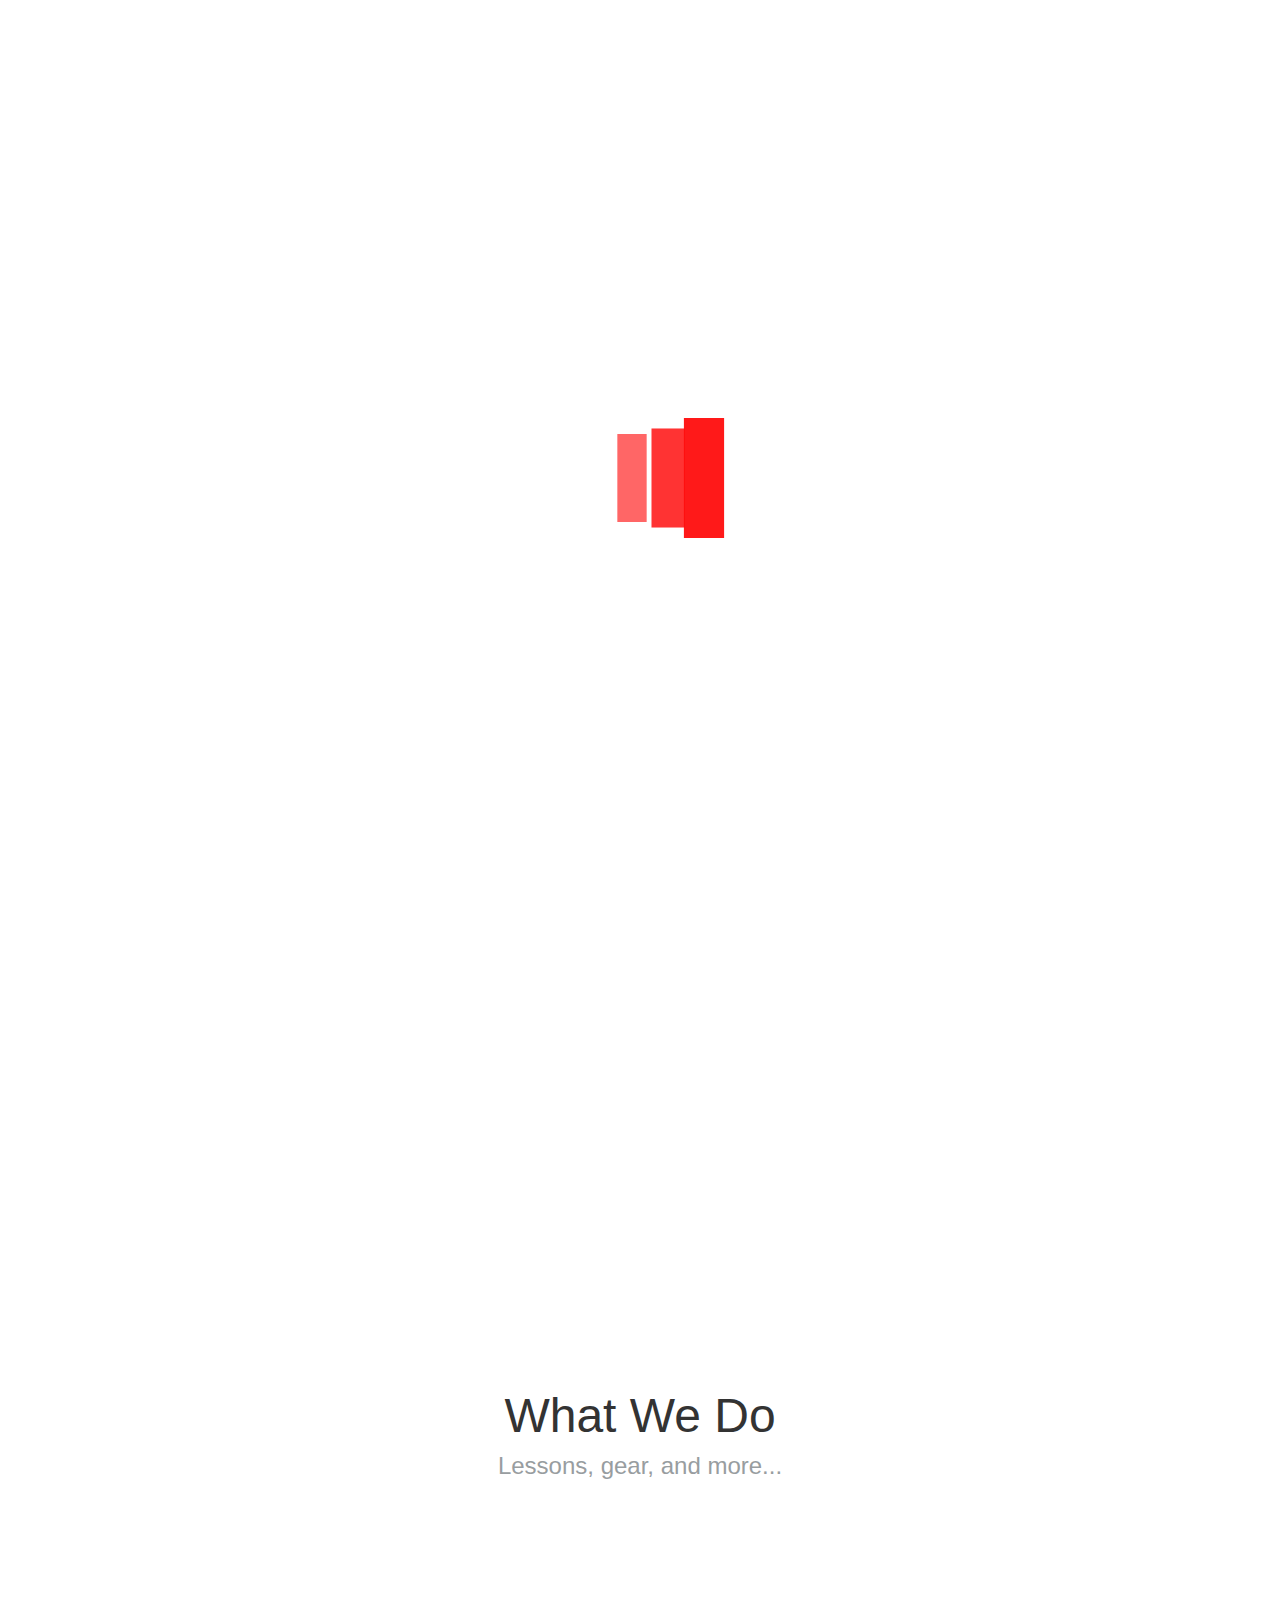
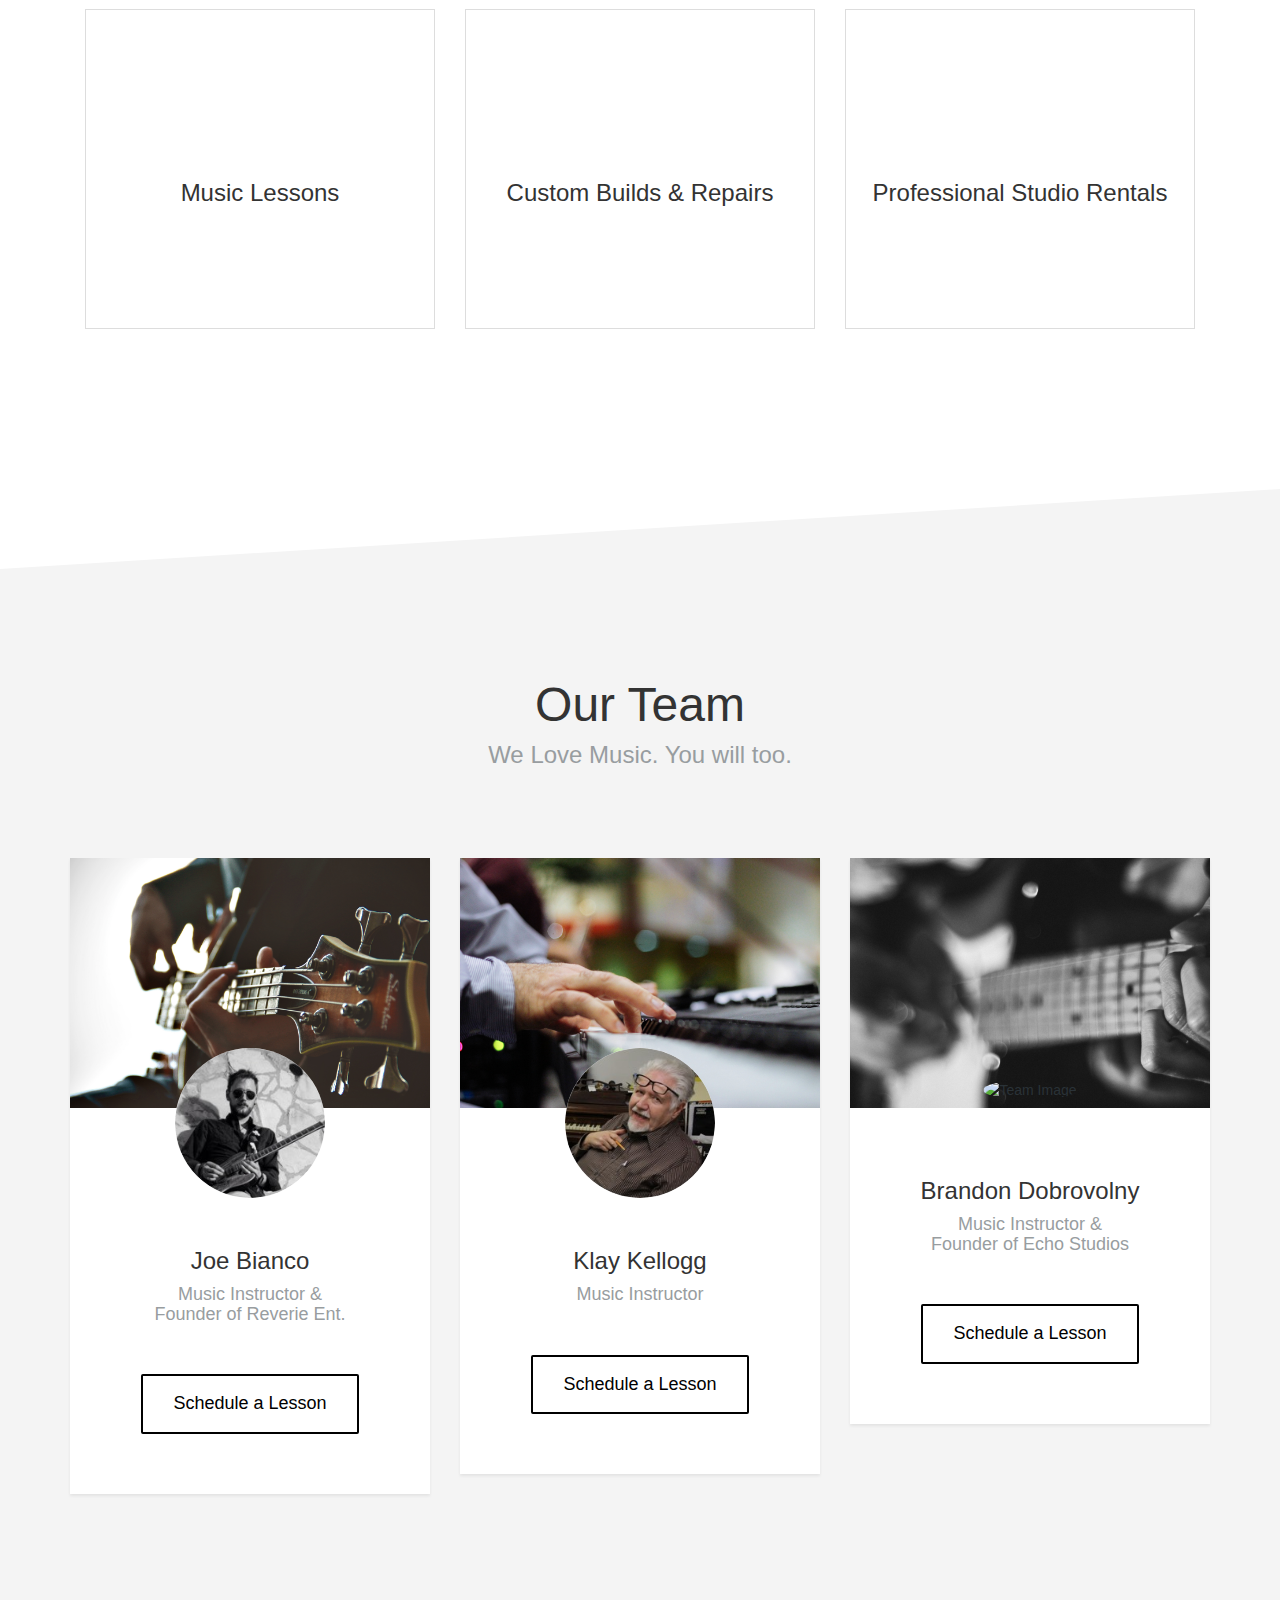
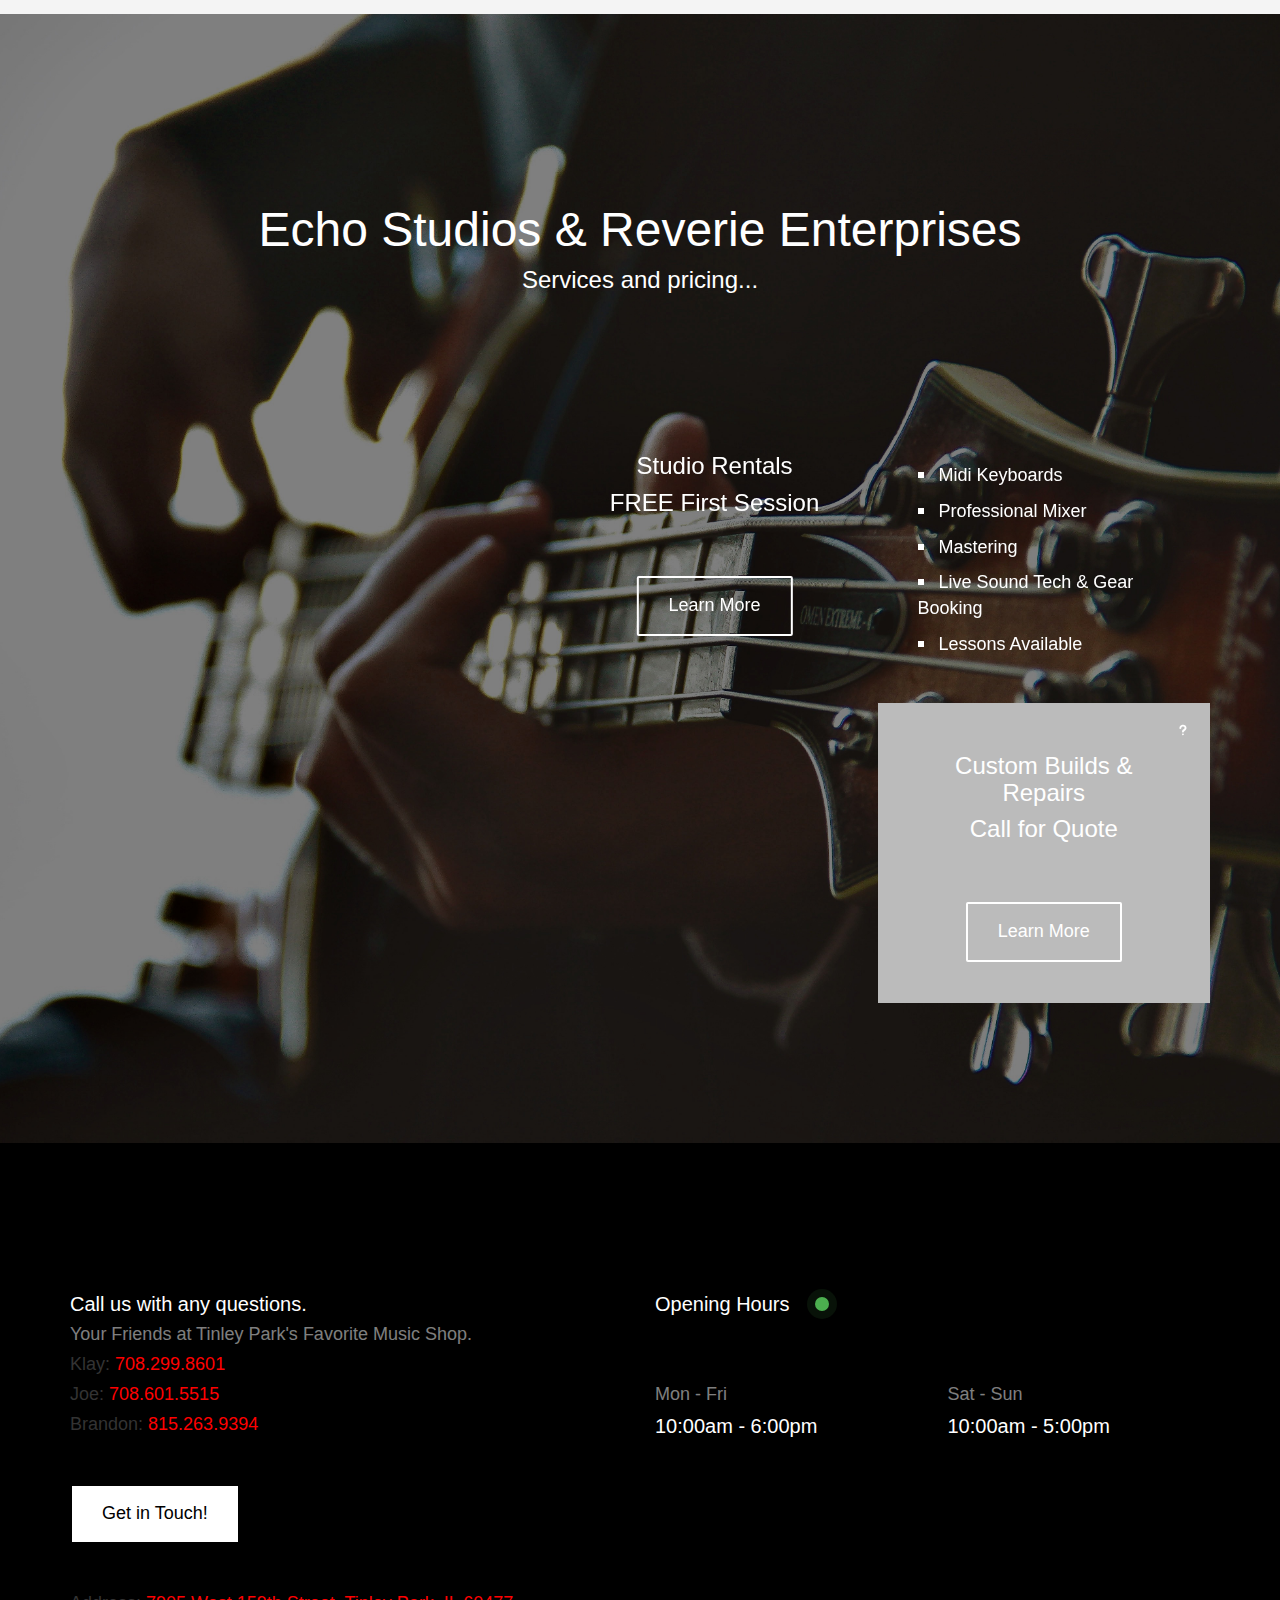
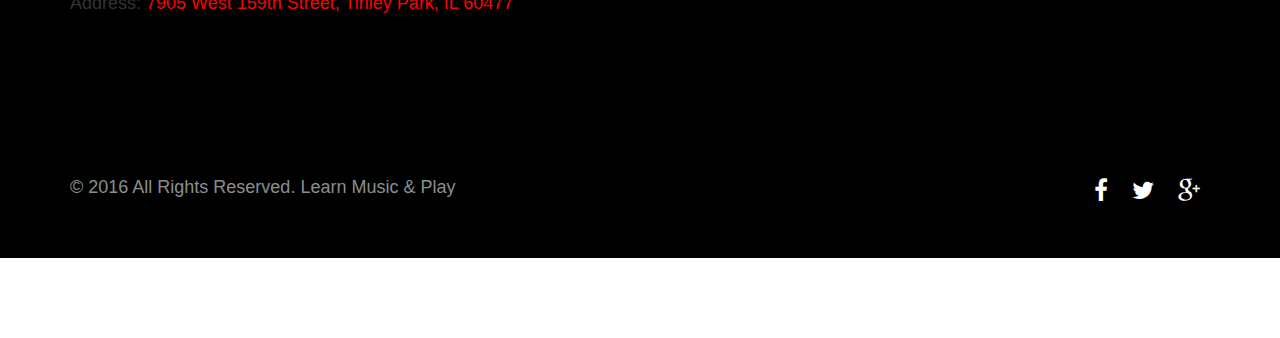
==== index.html @ 9d731e60 "website" ====
<!DOCTYPE html>
<html lang="en">

<head>
	<meta charset="UTF-8">
	<meta http-equiv="X-UA-Compatible" content="IE=edge">
	<meta name="viewport" content="width=device-width, initial-scale=1">
	<title>LEARN MUSIC &amp; PLAY</title>
	<meta name="description" content="Tinley Park's Favorite Music Shop, Learn Music and Play - Echo Studios - Reverie Enterprises" />
	<meta name="keywords" content="learn music and play, learn guitar, learn drums, learn to sing, music lessons, singing, music shop, guitar repair, instrument repair, guitar pedals, tinley park, orland park, reverie, echo" />
	<meta name="author" content="Adam Senese" />
	<!-- Favicons (created with http://realfavicongenerator.net/)-->
	<link rel="apple-touch-icon" sizes="57x57" href="img/favicons/apple-touch-icon-57x57.png">
	<link rel="apple-touch-icon" sizes="60x60" href="img/favicons/apple-touch-icon-60x60.png">
	<link rel="icon" type="image/png" href="img/favicons/favicon-32x32.png" sizes="32x32">
	<link rel="icon" type="image/png" href="img/favicons/favicon-16x16.png" sizes="16x16">
	<link rel="manifest" href="img/favicons/manifest.json">
	<link rel="shortcut icon" href="img/favicons/favicon.ico">
	<meta name="msapplication-TileColor" content="#00a8ff">
	<meta name="msapplication-config" content="img/favicons/browserconfig.xml">
	<meta name="theme-color" content="#ffffff">
	<!-- Normalize -->
	<link rel="stylesheet" type="text/css" href="css/normalize.css">
	<!-- Bootstrap -->
	<link rel="stylesheet" type="text/css" href="css/bootstrap.css">
	<!-- Owl -->
	<link rel="stylesheet" type="text/css" href="css/owl.css">
	<!-- Animate.css -->
	<link rel="stylesheet" type="text/css" href="css/animate.css">
	<!-- Font Awesome -->
	<link rel="stylesheet" type="text/css" href="fonts/font-awesome-4.1.0/css/font-awesome.min.css">
	<!-- Elegant Icons -->
	<link rel="stylesheet" type="text/css" href="fonts/eleganticons/et-icons.css">
	<!-- Main style -->
	<link rel="stylesheet" type="text/css" href="css/main.css">
</head>

<body>
	<div class="preloader">
		<img src="img/loader.svg" alt="Preloader image">
	</div>
	<nav class="navbar">
		<div class="container">
			<!-- Brand and toggle get grouped for better mobile display -->
			<div class="navbar-header">
				<button type="button" class="navbar-toggle collapsed" data-toggle="collapse" data-target="#bs-example-navbar-collapse-1">
					<span class="sr-only">Toggle navigation</span>
					<span class="icon-bar"></span>
					<span class="icon-bar"></span>
					<span class="icon-bar"></span>
				</button>
				<a class="navbar-brand" href="index.html"><img src="img/logo.svg" data-active-url="img/logo.svg" alt=""></a>
			</div>
			<!-- Collect the nav links, forms, and other content for toggling -->
			<div class="collapse navbar-collapse" id="bs-example-navbar-collapse-1">
				<ul class="nav navbar-nav navbar-right main-nav">
					<li><a href="reverie.html">Reverie Ent.</a></li>
					<li><a href="echo.html">Echo Studios</a></li>
					<li><a href="http://blog.learnmusicandplay.com" target="_blank">The Blog</a></li>
					<li><a href="#" target="_blank">Marketplace</a></li>
					<li><a href="mailto:learnmusicandplay@gmail.com" class="btn btn-blue" target="_blank">Contact &#220;s!</a></li>
				</ul>
			</div>
			<!-- /.navbar-collapse -->
		</div>
		<!-- /.container-fluid -->
	</nav>
	<header id="intro">
		<div class="container">
			<div class="table">
				<div class="header-text">
					<div class="row">
						<div class="col-md-12 text-center left-really">
							<h3 class="light white">Welcome to Tinley Park's Favorite Music Shop,</h3>
							<h1 class="white typed">Learn Music &amp; Play.</h1>
							<span class="typed-cursor">|</span>
						</div>
					</div>
				</div>
			</div>
		</div>
	</header>
	<section>
		<div class="cut cut-top"></div>
		<div class="container">
			<div class="row intro-tables">
				<div class="col-md-4">
					<div class="intro-table intro-table-first">
						<h5 class="white heading">Hours</h5>
						<div class="owl-carousel owl-schedule bottom">
							<div class="item">
								<div class="schedule-row row">
									<div class="col-xs-6">
										<h5 class="regular white">Monday - Friday</h5>
									</div>
									<div class="col-xs-6 text-right">
										<h5 class="white">8:30 - 10:00</h5>
									</div>
								</div>
								<div class="schedule-row row">
									<div class="col-xs-6">
										<h5 class="regular white">Saturday</h5>
									</div>
									<div class="col-xs-6 text-right">
										<h5 class="white">8:30 - 10:00</h5>
									</div>
								</div>
								<div class="schedule-row row">
									<div class="col-xs-6">
										<h5 class="regular white">Sunday</h5>
									</div>
									<div class="col-xs-6 text-right">
										<h5 class="white">8:30 - 10:00</h5>
									</div>
								</div>
							</div>
						</div>
					</div>
				</div>
				<div class="col-md-4">
					<div class="intro-table intro-table-hover">
						<h5 class="white heading hide-hover">Lessons &amp; Gift Certificates</h5>
						<div class="bottom">
							<h4 class="white heading small-heading no-margin regular">$20/30 mins.</h4>
							<h4 class="white heading small-pt">Sign up now!</h4>
							<a href="#" class="btn btn-white-fill expand">Learn More</a>
						</div>
					</div>
				</div>
				<div class="col-md-4">
					<div class="intro-table intro-table-third">
						<h5 class="white heading">Happy Musicians!</h5>
						<div class="owl-testimonials bottom">
							<div class="item">
								<h4 class="white heading content">Joe made practicing guitar fun!</h4>
								<h5 class="white heading light author">Eric S.</h5>
							</div>
							<div class="item">
								<h4 class="white heading content">Guitar looks better than new.</h4>
								<h5 class="white heading light author">Greg M.</h5>
							</div>
							<div class="item">
								<h4 class="white heading content">The perfect gift for my son.</h4>
								<h5 class="white heading light author">Christine A.</h5>
							</div>
						</div>
					</div>
				</div>
			</div>
		</div>
	</section>
	<section id="services" class="section section-padded">
		<div class="container">
			<div class="row text-center title">
				<h2>What We Do</h2>
				<h4 class="light muted">Lessons, gear, and more...</h4>
			</div>
			<div class="row services">
				<div class="col-md-4">
					<div class="service">
						<div class="icon-holder">
							<img src="img/icons/mix.svg" alt="" class="icon">
						</div>
						<h4 class="heading">Music Lessons</h4>
						<p class="description">Comfortable pace.<br>Flexible scheduling.<br>Experienced mentorship.</p>
					</div>
				</div>
				<div class="col-md-4">
					<div class="service">
						<div class="icon-holder">
							<img src="img/icons/wrench.svg" alt="" class="icon">
						</div>
						<h4 class="heading">Custom Builds &amp; Repairs</h4>
						<p class="description">Reverie Enterprises<br>"Don't Quit Your Daydream."</p>
					</div>
				</div>
				<div class="col-md-4">
					<div class="service">
						<div class="icon-holder">
							<img src="img/icons/treble.svg" alt="" class="icon">
						</div>
						<h4 class="heading">Professional Studio Rentals</h4>
						<p class="description">Echo Studios<br>"Hear Yourself."</p>
					</div>
				</div>
			</div>
		</div>
		<div class="cut cut-bottom"></div>
	</section>
	<section id="team" class="section gray-bg">
		<div class="container">
			<div class="row title text-center">
				<h2 class="margin-top">Our Team</h2>
				<h4 class="light muted">We Love Music. You will too.</h4>
			</div>
			<div class="row">
				<div class="col-md-4">
					<div class="team text-center">
						<div class="cover" style="background:url('img/team/a-gat2.jpeg'); background-size:cover;">
							<div class="overlay text-center">
								<h5 class="white">Lessons for guitar, mandolin, bass,<br>lap steel, and voice.<br>Also, I can teach you how to repair and build your own gear, from guitars to analog!</h5>
							</div>
						</div>
						<img src="img/team/joe.jpg" alt="Team Image" class="avatar">
						<div class="title">
							<h4>Joe Bianco</h4>
							<h5 class="muted regular">Music Instructor &amp;<br> Founder of Reverie Ent.</h5>
						</div>
						<button href="tel:17086015515" data-toggle="modal" data-target="#modal1" class="btn btn-blue-fill">Schedule a Lesson</button>
					</div>
				</div>
				<div class="col-md-4">
					<div class="team text-center">
						<div class="cover" style="background:url('img/team/a-piano.jpg'); background-size:cover;">
							<div class="overlay text-center">
								<h5 class="white">Lessons for piano, violin, viola,<br>saxophone, flute, oboe, trumpet,<br>french horn, cello, guitar, mandolin, ukelele, bass, and banjo.</h5>
							</div>
						</div>
						<img src="img/team/IMG_4436.jpg" alt="Team Image" class="avatar">
						<div class="title">
							<h4>Klay Kellogg</h4>
							<h5 class="muted regular">Music Instructor</h5>
						</div>
						<a href="tel:17082998601" data-toggle="modal" data-target="#modal1" class="btn btn-blue-fill ripple">Schedule a Lesson</a>
					</div>
				</div>
				<div class="col-md-4">
					<div class="team text-center">
						<div class="cover" style="background:url('img/team/a-gat.jpeg'); background-size:cover;">
							<div class="overlay text-center">
								<h5 class="white">Lessons for Ableton,<br>ProTools, and MaxMSP.<br>Give me a call and we can<br>master your first track!</h5>
							</div>
						</div>
						<img src="img/team/IMG_4360.JPG" alt="Team Image" class="avatar">
						<div class="title">
							<h4>Brandon Dobrovolny</h4>
							<h5 class="muted regular">Music Instructor &amp;<br> Founder of Echo Studios</h5>
						</div>
						<a href="tel:18152639394" data-toggle="modal" data-target="#modal1" class="btn btn-blue-fill ripple">Schedule a Lesson</a>
					</div>
				</div>
			</div>
		</div>
	</section>
	<section id="pricing" class="section">
		<div class="container">
			<div class="row title text-center">
				<h2 class="margin-top white">Echo Studios &amp; Reverie Enterprises</h2>
				<h4 class="light white">Services and pricing...</h4>
			</div>
			<div class="row no-margin">
				<div class="col-md-7 no-padding col-md-offset-5 pricings text-center">
					<div class="pricing">
						<div class="box-main active" data-img="img/a-gat2copy.jpg">
							<h4 class="white">Studio Rentals</h4>
							<h4 class="white regular light">FREE First Session</h4>
							<a href="echo.html" class="btn btn-white-fill">Learn More</a>
							<i class="info-icon icon_question"></i>
						</div>
						<div class="box-second active">
							<ul class="white-list text-left">
								<li>Midi Keyboards</li>
								<li>Professional Mixer</li>
								<li>Mastering</li>
								<li>Live Sound Tech &amp; Gear Booking</li>
								<li>Lessons Available</li>
							</ul>
						</div>
					</div>
					<div class="pricing">
						<div class="box-main" data-img="img/IMG_4588.JPG">
							<h4 class="white">Custom Builds &amp;<br>Repairs</h4>
							<h4 class="white regular light">Call for Quote</h4>
							<a href="reverie.html" class="btn btn-white-fill">Learn More</a>
							<i class="info-icon icon_question"></i>
						</div>
						<div class="box-second">
							<ul class="white-list text-left">
								<li>Restoration</li>
								<li>Tune Ups</li>
								<li>Custom Gear</li>
								<li>Private Lessons</li>
								<li>One of a Kind Pedals</li>
							</ul>
						</div>
					</div>
				</div>
			</div>
		</div>
	</section>
	<footer>
		<div class="container">
			<div class="row">
				<div class="col-sm-6 text-center-mobile">
					<h3 class="white">Call us with any questions.</h3>
					<h5 class="light regular light-white">Your Friends at Tinley Park's Favorite Music Shop.</h5>
					<h5>Klay: <a href="tel:17082998601" target="_blank">708.299.8601</a></h5>
					<h5>Joe: <a href="tel:17086015515" target="_blank">708.601.5515</a></h5>
					<h5>Brandon: <a href="tel:18152639394" target="_blank">815.263.9394</a></h5>
					<a href="mailto:learnmusicandplay@gmail.com" class="btn btn-blue ripple trial-button">Get in Touch!</a>
					<h5>Address: <a href="https://www.google.com/maps/place/7905+W+159th+St,+Tinley+Park,+IL+60477/@41.6018731,-87.8136893,17z/data=!3m1!4b1!4m2!3m1!1s0x880e3e4a3c8d1e2d:0x9a61275e898a65ba" target="_blank">7905 West 159th Street, Tinley Park, IL 60477</a></h5>
				</div>
				<div class="col-sm-6 text-center-mobile">
					<h3 class="white">Opening Hours <span class="open-blink"></span></h3>
					<div class="row opening-hours">
						<div class="col-sm-6 text-center-mobile">
							<h5 class="light-white light">Mon - Fri</h5>
							<h3 class="regular white">10:00am - 6:00pm</h3>
						</div>
						<div class="col-sm-6 text-center-mobile">
							<h5 class="light-white light">Sat - Sun</h5>
							<h3 class="regular white">10:00am - 5:00pm</h3>
						</div>
					</div>
				</div>
			</div>
			<div class="row bottom-footer text-center-mobile">
				<div class="col-sm-8">
					<p>&copy; 2016 All Rights Reserved. Learn Music &amp; Play</p> 
				</div>

						<div class="col-sm-4 text-right text-center-mobile">
					<ul class="social-footer">
						<li><a href="https://www.facebook.com/Learn-Music-Play-556176107863415"><i class="fa fa-facebook"></i></a></li>
						<li><a href="https://twitter.com/LearnMusicPlay"><i class="fa fa-twitter"></i></a></li>
						<li><a href="https://plus.google.com/114506028387675394070"><i class="fa fa-google-plus"></i></a></li>
					</ul>
				</div>
			</div>
		</div>

	</footer>
	<!-- Holder for mobile navigation -->
	<div class="mobile-nav">
		<ul>
		</ul>
		<a href="#" class="close-link"><i class="arrow_up"></i></a>
	</div>
	<!-- Scripts -->
	<script src="js/jquery-1.11.1.min.js"></script>
	<script src="js/owl.carousel.min.js"></script>
	<script src="js/bootstrap.min.js"></script>
	<script src="js/wow.min.js"></script>
	<script src="js/typewriter.js"></script>
	<script src="js/jquery.onepagenav.js"></script>
	<script src="js/main.js"></script>
</body>

</html>
---- fonts/eleganticons/et-icons.css ----
@font-face {
	font-family: 'ElegantIcons';
	src:url('ElegantIcons.eot');
	src:url('ElegantIcons.eot?#iefix') format('embedded-opentype'),
		url('ElegantIcons.woff') format('woff'),
		url('ElegantIcons.ttf') format('truetype'),
		url('ElegantIcons.svg#ElegantIcons') format('svg');
	font-weight: normal;
	font-style: normal;
}

/* Use the following CSS code if you want to use data attributes for inserting your icons */
[data-icon]:before {
	font-family: 'ElegantIcons';
	content: attr(data-icon);
	speak: none;
	font-weight: normal;
	font-variant: normal;
	text-transform: none;
	line-height: 1;
	-webkit-font-smoothing: antialiased;
	-moz-osx-font-smoothing: grayscale;
}

/* Use the following CSS code if you want to have a class per icon */
/*
Instead of a list of all class selectors,
you can use the generic selector below, but it's slower:
[class*="your-class-prefix"] {
*/
.arrow_up, .arrow_down, .arrow_left, .arrow_right, .arrow_left-up, .arrow_right-up, .arrow_right-down, .arrow_left-down, .arrow-up-down, .arrow_up-down_alt, .arrow_left-right_alt, .arrow_left-right, .arrow_expand_alt2, .arrow_expand_alt, .arrow_condense, .arrow_expand, .arrow_move, .arrow_carrot-up, .arrow_carrot-down, .arrow_carrot-left, .arrow_carrot-right, .arrow_carrot-2up, .arrow_carrot-2down, .arrow_carrot-2left, .arrow_carrot-2right, .arrow_carrot-up_alt2, .arrow_carrot-down_alt2, .arrow_carrot-left_alt2, .arrow_carrot-right_alt2, .arrow_carrot-2up_alt2, .arrow_carrot-2down_alt2, .arrow_carrot-2left_alt2, .arrow_carrot-2right_alt2, .arrow_triangle-up, .arrow_triangle-down, .arrow_triangle-left, .arrow_triangle-right, .arrow_triangle-up_alt2, .arrow_triangle-down_alt2, .arrow_triangle-left_alt2, .arrow_triangle-right_alt2, .arrow_back, .icon_minus-06, .icon_plus, .icon_close, .icon_check, .icon_minus_alt2, .icon_plus_alt2, .icon_close_alt2, .icon_check_alt2, .icon_zoom-out_alt, .icon_zoom-in_alt, .icon_search, .icon_box-empty, .icon_box-selected, .icon_minus-box, .icon_plus-box, .icon_box-checked, .icon_circle-empty, .icon_circle-slelected, .icon_stop_alt2, .icon_stop, .icon_pause_alt2, .icon_pause, .icon_menu, .icon_menu-square_alt2, .icon_menu-circle_alt2, .icon_ul, .icon_ol, .icon_adjust-horiz, .icon_adjust-vert, .icon_document_alt, .icon_documents_alt, .icon_pencil, .icon_pencil-edit_alt, .icon_pencil-edit, .icon_folder-alt, .icon_folder-open_alt, .icon_folder-add_alt, .icon_info_alt, .icon_error-oct_alt, .icon_error-circle_alt, .icon_error-triangle_alt, .icon_question_alt2, .icon_question, .icon_comment_alt, .icon_chat_alt, .icon_vol-mute_alt, .icon_volume-low_alt, .icon_volume-high_alt, .icon_quotations, .icon_quotations_alt2, .icon_clock_alt, .icon_lock_alt, .icon_lock-open_alt, .icon_key_alt, .icon_cloud_alt, .icon_cloud-upload_alt, .icon_cloud-download_alt, .icon_image, .icon_images, .icon_lightbulb_alt, .icon_gift_alt, .icon_house_alt, .icon_genius, .icon_mobile, .icon_tablet, .icon_laptop, .icon_desktop, .icon_camera_alt, .icon_mail_alt, .icon_cone_alt, .icon_ribbon_alt, .icon_bag_alt, .icon_creditcard, .icon_cart_alt, .icon_paperclip, .icon_tag_alt, .icon_tags_alt, .icon_trash_alt, .icon_cursor_alt, .icon_mic_alt, .icon_compass_alt, .icon_pin_alt, .icon_pushpin_alt, .icon_map_alt, .icon_drawer_alt, .icon_toolbox_alt, .icon_book_alt, .icon_calendar, .icon_film, .icon_table, .icon_contacts_alt, .icon_headphones, .icon_lifesaver, .icon_piechart, .icon_refresh, .icon_link_alt, .icon_link, .icon_loading, .icon_blocked, .icon_archive_alt, .icon_heart_alt, .icon_star_alt, .icon_star-half_alt, .icon_star, .icon_star-half, .icon_tools, .icon_tool, .icon_cog, .icon_cogs, .arrow_up_alt, .arrow_down_alt, .arrow_left_alt, .arrow_right_alt, .arrow_left-up_alt, .arrow_right-up_alt, .arrow_right-down_alt, .arrow_left-down_alt, .arrow_condense_alt, .arrow_expand_alt3, .arrow_carrot_up_alt, .arrow_carrot-down_alt, .arrow_carrot-left_alt, .arrow_carrot-right_alt, .arrow_carrot-2up_alt, .arrow_carrot-2dwnn_alt, .arrow_carrot-2left_alt, .arrow_carrot-2right_alt, .arrow_triangle-up_alt, .arrow_triangle-down_alt, .arrow_triangle-left_alt, .arrow_triangle-right_alt, .icon_minus_alt, .icon_plus_alt, .icon_close_alt, .icon_check_alt, .icon_zoom-out, .icon_zoom-in, .icon_stop_alt, .icon_menu-square_alt, .icon_menu-circle_alt, .icon_document, .icon_documents, .icon_pencil_alt, .icon_folder, .icon_folder-open, .icon_folder-add, .icon_folder_upload, .icon_folder_download, .icon_info, .icon_error-circle, .icon_error-oct, .icon_error-triangle, .icon_question_alt, .icon_comment, .icon_chat, .icon_vol-mute, .icon_volume-low, .icon_volume-high, .icon_quotations_alt, .icon_clock, .icon_lock, .icon_lock-open, .icon_key, .icon_cloud, .icon_cloud-upload, .icon_cloud-download, .icon_lightbulb, .icon_gift, .icon_house, .icon_camera, .icon_mail, .icon_cone, .icon_ribbon, .icon_bag, .icon_cart, .icon_tag, .icon_tags, .icon_trash, .icon_cursor, .icon_mic, .icon_compass, .icon_pin, .icon_pushpin, .icon_map, .icon_drawer, .icon_toolbox, .icon_book, .icon_contacts, .icon_archive, .icon_heart, .icon_profile, .icon_group, .icon_grid-2x2, .icon_grid-3x3, .icon_music, .icon_pause_alt, .icon_phone, .icon_upload, .icon_download, .social_facebook, .social_twitter, .social_pinterest, .social_googleplus, .social_tumblr, .social_tumbleupon, .social_wordpress, .social_instagram, .social_dribbble, .social_vimeo, .social_linkedin, .social_rss, .social_deviantart, .social_share, .social_myspace, .social_skype, .social_youtube, .social_picassa, .social_googledrive, .social_flickr, .social_blogger, .social_spotify, .social_delicious, .social_facebook_circle, .social_twitter_circle, .social_pinterest_circle, .social_googleplus_circle, .social_tumblr_circle, .social_stumbleupon_circle, .social_wordpress_circle, .social_instagram_circle, .social_dribbble_circle, .social_vimeo_circle, .social_linkedin_circle, .social_rss_circle, .social_deviantart_circle, .social_share_circle, .social_myspace_circle, .social_skype_circle, .social_youtube_circle, .social_picassa_circle, .social_googledrive_alt2, .social_flickr_circle, .social_blogger_circle, .social_spotify_circle, .social_delicious_circle, .social_facebook_square, .social_twitter_square, .social_pinterest_square, .social_googleplus_square, .social_tumblr_square, .social_stumbleupon_square, .social_wordpress_square, .social_instagram_square, .social_dribbble_square, .social_vimeo_square, .social_linkedin_square, .social_rss_square, .social_deviantart_square, .social_share_square, .social_myspace_square, .social_skype_square, .social_youtube_square, .social_picassa_square, .social_googledrive_square, .social_flickr_square, .social_blogger_square, .social_spotify_square, .social_delicious_square, .icon_printer, .icon_calulator, .icon_building, .icon_floppy, .icon_drive, .icon_search-2, .icon_id, .icon_id-2, .icon_puzzle, .icon_like, .icon_dislike, .icon_mug, .icon_currency, .icon_wallet, .icon_pens, .icon_easel, .icon_flowchart, .icon_datareport, .icon_briefcase, .icon_shield, .icon_percent, .icon_globe, .icon_globe-2, .icon_target, .icon_hourglass, .icon_balance, .icon_rook, .icon_printer-alt, .icon_calculator_alt, .icon_building_alt, .icon_floppy_alt, .icon_drive_alt, .icon_search_alt, .icon_id_alt, .icon_id-2_alt, .icon_puzzle_alt, .icon_like_alt, .icon_dislike_alt, .icon_mug_alt, .icon_currency_alt, .icon_wallet_alt, .icon_pens_alt, .icon_easel_alt, .icon_flowchart_alt, .icon_datareport_alt, .icon_briefcase_alt, .icon_shield_alt, .icon_percent_alt, .icon_globe_alt, .icon_clipboard {
	font-family: 'ElegantIcons';
	speak: none;
	font-style: normal;
	font-weight: normal;
	font-variant: normal;
	text-transform: none;
	line-height: 1;
	-webkit-font-smoothing: antialiased;
}
.arrow_up:before {
	content: "\21";
}
.arrow_down:before {
	content: "\22";
}
.arrow_left:before {
	content: "\23";
}
.arrow_right:before {
	content: "\24";
}
.arrow_left-up:before {
	content: "\25";
}
.arrow_right-up:before {
	content: "\26";
}
.arrow_right-down:before {
	content: "\27";
}
.arrow_left-down:before {
	content: "\28";
}
.arrow-up-down:before {
	content: "\29";
}
.arrow_up-down_alt:before {
	content: "\2a";
}
.arrow_left-right_alt:before {
	content: "\2b";
}
.arrow_left-right:before {
	content: "\2c";
}
.arrow_expand_alt2:before {
	content: "\2d";
}
.arrow_expand_alt:before {
	content: "\2e";
}
.arrow_condense:before {
	content: "\2f";
}
.arrow_expand:before {
	content: "\30";
}
.arrow_move:before {
	content: "\31";
}
.arrow_carrot-up:before {
	content: "\32";
}
.arrow_carrot-down:before {
	content: "\33";
}
.arrow_carrot-left:before {
	content: "\34";
}
.arrow_carrot-right:before {
	content: "\35";
}
.arrow_carrot-2up:before {
	content: "\36";
}
.arrow_carrot-2down:before {
	content: "\37";
}
.arrow_carrot-2left:before {
	content: "\38";
}
.arrow_carrot-2right:before {
	content: "\39";
}
.arrow_carrot-up_alt2:before {
	content: "\3a";
}
.arrow_carrot-down_alt2:before {
	content: "\3b";
}
.arrow_carrot-left_alt2:before {
	content: "\3c";
}
.arrow_carrot-right_alt2:before {
	content: "\3d";
}
.arrow_carrot-2up_alt2:before {
	content: "\3e";
}
.arrow_carrot-2down_alt2:before {
	content: "\3f";
}
.arrow_carrot-2left_alt2:before {
	content: "\40";
}
.arrow_carrot-2right_alt2:before {
	content: "\41";
}
.arrow_triangle-up:before {
	content: "\42";
}
.arrow_triangle-down:before {
	content: "\43";
}
.arrow_triangle-left:before {
	content: "\44";
}
.arrow_triangle-right:before {
	content: "\45";
}
.arrow_triangle-up_alt2:before {
	content: "\46";
}
.arrow_triangle-down_alt2:before {
	content: "\47";
}
.arrow_triangle-left_alt2:before {
	content: "\48";
}
.arrow_triangle-right_alt2:before {
	content: "\49";
}
.arrow_back:before {
	content: "\4a";
}
.icon_minus-06:before {
	content: "\4b";
}
.icon_plus:before {
	content: "\4c";
}
.icon_close:before {
	content: "\4d";
}
.icon_check:before {
	content: "\4e";
}
.icon_minus_alt2:before {
	content: "\4f";
}
.icon_plus_alt2:before {
	content: "\50";
}
.icon_close_alt2:before {
	content: "\51";
}
.icon_check_alt2:before {
	content: "\52";
}
.icon_zoom-out_alt:before {
	content: "\53";
}
.icon_zoom-in_alt:before {
	content: "\54";
}
.icon_search:before {
	content: "\55";
}
.icon_box-empty:before {
	content: "\56";
}
.icon_box-selected:before {
	content: "\57";
}
.icon_minus-box:before {
	content: "\58";
}
.icon_plus-box:before {
	content: "\59";
}
.icon_box-checked:before {
	content: "\5a";
}
.icon_circle-empty:before {
	content: "\5b";
}
.icon_circle-slelected:before {
	content: "\5c";
}
.icon_stop_alt2:before {
	content: "\5d";
}
.icon_stop:before {
	content: "\5e";
}
.icon_pause_alt2:before {
	content: "\5f";
}
.icon_pause:before {
	content: "\60";
}
.icon_menu:before {
	content: "\61";
}
.icon_menu-square_alt2:before {
	content: "\62";
}
.icon_menu-circle_alt2:before {
	content: "\63";
}
.icon_ul:before {
	content: "\64";
}
.icon_ol:before {
	content: "\65";
}
.icon_adjust-horiz:before {
	content: "\66";
}
.icon_adjust-vert:before {
	content: "\67";
}
.icon_document_alt:before {
	content: "\68";
}
.icon_documents_alt:before {
	content: "\69";
}
.icon_pencil:before {
	content: "\6a";
}
.icon_pencil-edit_alt:before {
	content: "\6b";
}
.icon_pencil-edit:before {
	content: "\6c";
}
.icon_folder-alt:before {
	content: "\6d";
}
.icon_folder-open_alt:before {
	content: "\6e";
}
.icon_folder-add_alt:before {
	content: "\6f";
}
.icon_info_alt:before {
	content: "\70";
}
.icon_error-oct_alt:before {
	content: "\71";
}
.icon_error-circle_alt:before {
	content: "\72";
}
.icon_error-triangle_alt:before {
	content: "\73";
}
.icon_question_alt2:before {
	content: "\74";
}
.icon_question:before {
	content: "\75";
}
.icon_comment_alt:before {
	content: "\76";
}
.icon_chat_alt:before {
	content: "\77";
}
.icon_vol-mute_alt:before {
	content: "\78";
}
.icon_volume-low_alt:before {
	content: "\79";
}
.icon_volume-high_alt:before {
	content: "\7a";
}
.icon_quotations:before {
	content: "\7b";
}
.icon_quotations_alt2:before {
	content: "\7c";
}
.icon_clock_alt:before {
	content: "\7d";
}
.icon_lock_alt:before {
	content: "\7e";
}
.icon_lock-open_alt:before {
	content: "\e000";
}
.icon_key_alt:before {
	content: "\e001";
}
.icon_cloud_alt:before {
	content: "\e002";
}
.icon_cloud-upload_alt:before {
	content: "\e003";
}
.icon_cloud-download_alt:before {
	content: "\e004";
}
.icon_image:before {
	content: "\e005";
}
.icon_images:before {
	content: "\e006";
}
.icon_lightbulb_alt:before {
	content: "\e007";
}
.icon_gift_alt:before {
	content: "\e008";
}
.icon_house_alt:before {
	content: "\e009";
}
.icon_genius:before {
	content: "\e00a";
}
.icon_mobile:before {
	content: "\e00b";
}
.icon_tablet:before {
	content: "\e00c";
}
.icon_laptop:before {
	content: "\e00d";
}
.icon_desktop:before {
	content: "\e00e";
}
.icon_camera_alt:before {
	content: "\e00f";
}
.icon_mail_alt:before {
	content: "\e010";
}
.icon_cone_alt:before {
	content: "\e011";
}
.icon_ribbon_alt:before {
	content: "\e012";
}
.icon_bag_alt:before {
	content: "\e013";
}
.icon_creditcard:before {
	content: "\e014";
}
.icon_cart_alt:before {
	content: "\e015";
}
.icon_paperclip:before {
	content: "\e016";
}
.icon_tag_alt:before {
	content: "\e017";
}
.icon_tags_alt:before {
	content: "\e018";
}
.icon_trash_alt:before {
	content: "\e019";
}
.icon_cursor_alt:before {
	content: "\e01a";
}
.icon_mic_alt:before {
	content: "\e01b";
}
.icon_compass_alt:before {
	content: "\e01c";
}
.icon_pin_alt:before {
	content: "\e01d";
}
.icon_pushpin_alt:before {
	content: "\e01e";
}
.icon_map_alt:before {
	content: "\e01f";
}
.icon_drawer_alt:before {
	content: "\e020";
}
.icon_toolbox_alt:before {
	content: "\e021";
}
.icon_book_alt:before {
	content: "\e022";
}
.icon_calendar:before {
	content: "\e023";
}
.icon_film:before {
	content: "\e024";
}
.icon_table:before {
	content: "\e025";
}
.icon_contacts_alt:before {
	content: "\e026";
}
.icon_headphones:before {
	content: "\e027";
}
.icon_lifesaver:before {
	content: "\e028";
}
.icon_piechart:before {
	content: "\e029";
}
.icon_refresh:before {
	content: "\e02a";
}
.icon_link_alt:before {
	content: "\e02b";
}
.icon_link:before {
	content: "\e02c";
}
.icon_loading:before {
	content: "\e02d";
}
.icon_blocked:before {
	content: "\e02e";
}
.icon_archive_alt:before {
	content: "\e02f";
}
.icon_heart_alt:before {
	content: "\e030";
}
.icon_star_alt:before {
	content: "\e031";
}
.icon_star-half_alt:before {
	content: "\e032";
}
.icon_star:before {
	content: "\e033";
}
.icon_star-half:before {
	content: "\e034";
}
.icon_tools:before {
	content: "\e035";
}
.icon_tool:before {
	content: "\e036";
}
.icon_cog:before {
	content: "\e037";
}
.icon_cogs:before {
	content: "\e038";
}
.arrow_up_alt:before {
	content: "\e039";
}
.arrow_down_alt:before {
	content: "\e03a";
}
.arrow_left_alt:before {
	content: "\e03b";
}
.arrow_right_alt:before {
	content: "\e03c";
}
.arrow_left-up_alt:before {
	content: "\e03d";
}
.arrow_right-up_alt:before {
	content: "\e03e";
}
.arrow_right-down_alt:before {
	content: "\e03f";
}
.arrow_left-down_alt:before {
	content: "\e040";
}
.arrow_condense_alt:before {
	content: "\e041";
}
.arrow_expand_alt3:before {
	content: "\e042";
}
.arrow_carrot_up_alt:before {
	content: "\e043";
}
.arrow_carrot-down_alt:before {
	content: "\e044";
}
.arrow_carrot-left_alt:before {
	content: "\e045";
}
.arrow_carrot-right_alt:before {
	content: "\e046";
}
.arrow_carrot-2up_alt:before {
	content: "\e047";
}
.arrow_carrot-2dwnn_alt:before {
	content: "\e048";
}
.arrow_carrot-2left_alt:before {
	content: "\e049";
}
.arrow_carrot-2right_alt:before {
	content: "\e04a";
}
.arrow_triangle-up_alt:before {
	content: "\e04b";
}
.arrow_triangle-down_alt:before {
	content: "\e04c";
}
.arrow_triangle-left_alt:before {
	content: "\e04d";
}
.arrow_triangle-right_alt:before {
	content: "\e04e";
}
.icon_minus_alt:before {
	content: "\e04f";
}
.icon_plus_alt:before {
	content: "\e050";
}
.icon_close_alt:before {
	content: "\e051";
}
.icon_check_alt:before {
	content: "\e052";
}
.icon_zoom-out:before {
	content: "\e053";
}
.icon_zoom-in:before {
	content: "\e054";
}
.icon_stop_alt:before {
	content: "\e055";
}
.icon_menu-square_alt:before {
	content: "\e056";
}
.icon_menu-circle_alt:before {
	content: "\e057";
}
.icon_document:before {
	content: "\e058";
}
.icon_documents:before {
	content: "\e059";
}
.icon_pencil_alt:before {
	content: "\e05a";
}
.icon_folder:before {
	content: "\e05b";
}
.icon_folder-open:before {
	content: "\e05c";
}
.icon_folder-add:before {
	content: "\e05d";
}
.icon_folder_upload:before {
	content: "\e05e";
}
.icon_folder_download:before {
	content: "\e05f";
}
.icon_info:before {
	content: "\e060";
}
.icon_error-circle:before {
	content: "\e061";
}
.icon_error-oct:before {
	content: "\e062";
}
.icon_error-triangle:before {
	content: "\e063";
}
.icon_question_alt:before {
	content: "\e064";
}
.icon_comment:before {
	content: "\e065";
}
.icon_chat:before {
	content: "\e066";
}
.icon_vol-mute:before {
	content: "\e067";
}
.icon_volume-low:before {
	content: "\e068";
}
.icon_volume-high:before {
	content: "\e069";
}
.icon_quotations_alt:before {
	content: "\e06a";
}
.icon_clock:before {
	content: "\e06b";
}
.icon_lock:before {
	content: "\e06c";
}
.icon_lock-open:before {
	content: "\e06d";
}
.icon_key:before {
	content: "\e06e";
}
.icon_cloud:before {
	content: "\e06f";
}
.icon_cloud-upload:before {
	content: "\e070";
}
.icon_cloud-download:before {
	content: "\e071";
}
.icon_lightbulb:before {
	content: "\e072";
}
.icon_gift:before {
	content: "\e073";
}
.icon_house:before {
	content: "\e074";
}
.icon_camera:before {
	content: "\e075";
}
.icon_mail:before {
	content: "\e076";
}
.icon_cone:before {
	content: "\e077";
}
.icon_ribbon:before {
	content: "\e078";
}
.icon_bag:before {
	content: "\e079";
}
.icon_cart:before {
	content: "\e07a";
}
.icon_tag:before {
	content: "\e07b";
}
.icon_tags:before {
	content: "\e07c";
}
.icon_trash:before {
	content: "\e07d";
}
.icon_cursor:before {
	content: "\e07e";
}
.icon_mic:before {
	content: "\e07f";
}
.icon_compass:before {
	content: "\e080";
}
.icon_pin:before {
	content: "\e081";
}
.icon_pushpin:before {
	content: "\e082";
}
.icon_map:before {
	content: "\e083";
}
.icon_drawer:before {
	content: "\e084";
}
.icon_toolbox:before {
	content: "\e085";
}
.icon_book:before {
	content: "\e086";
}
.icon_contacts:before {
	content: "\e087";
}
.icon_archive:before {
	content: "\e088";
}
.icon_heart:before {
	content: "\e089";
}
.icon_profile:before {
	content: "\e08a";
}
.icon_group:before {
	content: "\e08b";
}
.icon_grid-2x2:before {
	content: "\e08c";
}
.icon_grid-3x3:before {
	content: "\e08d";
}
.icon_music:before {
	content: "\e08e";
}
.icon_pause_alt:before {
	content: "\e08f";
}
.icon_phone:before {
	content: "\e090";
}
.icon_upload:before {
	content: "\e091";
}
.icon_download:before {
	content: "\e092";
}
.social_facebook:before {
	content: "\e093";
}
.social_twitter:before {
	content: "\e094";
}
.social_pinterest:before {
	content: "\e095";
}
.social_googleplus:before {
	content: "\e096";
}
.social_tumblr:before {
	content: "\e097";
}
.social_tumbleupon:before {
	content: "\e098";
}
.social_wordpress:before {
	content: "\e099";
}
.social_instagram:before {
	content: "\e09a";
}
.social_dribbble:before {
	content: "\e09b";
}
.social_vimeo:before {
	content: "\e09c";
}
.social_linkedin:before {
	content: "\e09d";
}
.social_rss:before {
	content: "\e09e";
}
.social_deviantart:before {
	content: "\e09f";
}
.social_share:before {
	content: "\e0a0";
}
.social_myspace:before {
	content: "\e0a1";
}
.social_skype:before {
	content: "\e0a2";
}
.social_youtube:before {
	content: "\e0a3";
}
.social_picassa:before {
	content: "\e0a4";
}
.social_googledrive:before {
	content: "\e0a5";
}
.social_flickr:before {
	content: "\e0a6";
}
.social_blogger:before {
	content: "\e0a7";
}
.social_spotify:before {
	content: "\e0a8";
}
.social_delicious:before {
	content: "\e0a9";
}
.social_facebook_circle:before {
	content: "\e0aa";
}
.social_twitter_circle:before {
	content: "\e0ab";
}
.social_pinterest_circle:before {
	content: "\e0ac";
}
.social_googleplus_circle:before {
	content: "\e0ad";
}
.social_tumblr_circle:before {
	content: "\e0ae";
}
.social_stumbleupon_circle:before {
	content: "\e0af";
}
.social_wordpress_circle:before {
	content: "\e0b0";
}
.social_instagram_circle:before {
	content: "\e0b1";
}
.social_dribbble_circle:before {
	content: "\e0b2";
}
.social_vimeo_circle:before {
	content: "\e0b3";
}
.social_linkedin_circle:before {
	content: "\e0b4";
}
.social_rss_circle:before {
	content: "\e0b5";
}
.social_deviantart_circle:before {
	content: "\e0b6";
}
.social_share_circle:before {
	content: "\e0b7";
}
.social_myspace_circle:before {
	content: "\e0b8";
}
.social_skype_circle:before {
	content: "\e0b9";
}
.social_youtube_circle:before {
	content: "\e0ba";
}
.social_picassa_circle:before {
	content: "\e0bb";
}
.social_googledrive_alt2:before {
	content: "\e0bc";
}
.social_flickr_circle:before {
	content: "\e0bd";
}
.social_blogger_circle:before {
	content: "\e0be";
}
.social_spotify_circle:before {
	content: "\e0bf";
}
.social_delicious_circle:before {
	content: "\e0c0";
}
.social_facebook_square:before {
	content: "\e0c1";
}
.social_twitter_square:before {
	content: "\e0c2";
}
.social_pinterest_square:before {
	content: "\e0c3";
}
.social_googleplus_square:before {
	content: "\e0c4";
}
.social_tumblr_square:before {
	content: "\e0c5";
}
.social_stumbleupon_square:before {
	content: "\e0c6";
}
.social_wordpress_square:before {
	content: "\e0c7";
}
.social_instagram_square:before {
	content: "\e0c8";
}
.social_dribbble_square:before {
	content: "\e0c9";
}
.social_vimeo_square:before {
	content: "\e0ca";
}
.social_linkedin_square:before {
	content: "\e0cb";
}
.social_rss_square:before {
	content: "\e0cc";
}
.social_deviantart_square:before {
	content: "\e0cd";
}
.social_share_square:before {
	content: "\e0ce";
}
.social_myspace_square:before {
	content: "\e0cf";
}
.social_skype_square:before {
	content: "\e0d0";
}
.social_youtube_square:before {
	content: "\e0d1";
}
.social_picassa_square:before {
	content: "\e0d2";
}
.social_googledrive_square:before {
	content: "\e0d3";
}
.social_flickr_square:before {
	content: "\e0d4";
}
.social_blogger_square:before {
	content: "\e0d5";
}
.social_spotify_square:before {
	content: "\e0d6";
}
.social_delicious_square:before {
	content: "\e0d7";
}
.icon_printer:before {
	content: "\e103";
}
.icon_calulator:before {
	content: "\e0ee";
}
.icon_building:before {
	content: "\e0ef";
}
.icon_floppy:before {
	content: "\e0e8";
}
.icon_drive:before {
	content: "\e0ea";
}
.icon_search-2:before {
	content: "\e101";
}
.icon_id:before {
	content: "\e107";
}
.icon_id-2:before {
	content: "\e108";
}
.icon_puzzle:before {
	content: "\e102";
}
.icon_like:before {
	content: "\e106";
}
.icon_dislike:before {
	content: "\e0eb";
}
.icon_mug:before {
	content: "\e105";
}
.icon_currency:before {
	content: "\e0ed";
}
.icon_wallet:before {
	content: "\e100";
}
.icon_pens:before {
	content: "\e104";
}
.icon_easel:before {
	content: "\e0e9";
}
.icon_flowchart:before {
	content: "\e109";
}
.icon_datareport:before {
	content: "\e0ec";
}
.icon_briefcase:before {
	content: "\e0fe";
}
.icon_shield:before {
	content: "\e0f6";
}
.icon_percent:before {
	content: "\e0fb";
}
.icon_globe:before {
	content: "\e0e2";
}
.icon_globe-2:before {
	content: "\e0e3";
}
.icon_target:before {
	content: "\e0f5";
}
.icon_hourglass:before {
	content: "\e0e1";
}
.icon_balance:before {
	content: "\e0ff";
}
.icon_rook:before {
	content: "\e0f8";
}
.icon_printer-alt:before {
	content: "\e0fa";
}
.icon_calculator_alt:before {
	content: "\e0e7";
}
.icon_building_alt:before {
	content: "\e0fd";
}
.icon_floppy_alt:before {
	content: "\e0e4";
}
.icon_drive_alt:before {
	content: "\e0e5";
}
.icon_search_alt:before {
	content: "\e0f7";
}
.icon_id_alt:before {
	content: "\e0e0";
}
.icon_id-2_alt:before {
	content: "\e0fc";
}
.icon_puzzle_alt:before {
	content: "\e0f9";
}
.icon_like_alt:before {
	content: "\e0dd";
}
.icon_dislike_alt:before {
	content: "\e0f1";
}
.icon_mug_alt:before {
	content: "\e0dc";
}
.icon_currency_alt:before {
	content: "\e0f3";
}
.icon_wallet_alt:before {
	content: "\e0d8";
}
.icon_pens_alt:before {
	content: "\e0db";
}
.icon_easel_alt:before {
	content: "\e0f0";
}
.icon_flowchart_alt:before {
	content: "\e0df";
}
.icon_datareport_alt:before {
	content: "\e0f2";
}
.icon_briefcase_alt:before {
	content: "\e0f4";
}
.icon_shield_alt:before {
	content: "\e0d9";
}
.icon_percent_alt:before {
	content: "\e0da";
}
.icon_globe_alt:before {
	content: "\e0de";
}
.icon_clipboard:before {
	content: "\e0e6";
}


	.glyph {
		float: left;
		text-align: center;
		padding: .75em;
		margin: .4em 1.5em .75em 0;
		width: 6em;
text-shadow: none;
	}
        .glyph_big {
        font-size: 128px;
        color: #59c5dc;
        float: left;
        margin-right: 20px;
        }

        .glyph div { padding-bottom: 10px;}

	.glyph input {
		font-family: consolas, monospace;
		font-size: 12px;
		width: 100%;
		text-align: center;
		border: 0;
		box-shadow: 0 0 0 1px #ccc;
		padding: .2em;
                -moz-border-radius: 5px;
                -webkit-border-radius: 5px;
	}
	.centered {
		margin-left: auto;
		margin-right: auto;
	}
	.glyph .fs1 {
		font-size: 2em;
	}
---- css/main.css ----
@import url(http://fonts.googleapis.com/css?family=Roboto:300,400,500,700);
body {
	font-family: 'Helvetica Neue', 'Segoe UI', Helvetica, Arial, sans-serif;
	font-size: 14px;
	overflow-x: hidden;
	color: #2a3237;
	-webkit-font-smoothing: antialiased;
	-moz-osx-font-smoothing: grayscale;
}

.left-really {
	text-align: left !important;
}

li a:hover {
 color: #ff0000;

}
.parallax {
	position: absolute;
	overflow: hidden;
	width: 100%;
	-webkit-transform: translateZ(0);
	-ms-transform: translateZ(0);
	transform: translateZ(0);
}

.parallax img {
	width: 100%;
	height: 100%;
}
/* Preloader */

.preloader {
	position: fixed;
	z-index: 9999;
	width: 100%;
	height: 100%;
	background-color: white;
}

.preloader img {
	position: absolute;
	top: calc(50% - 32px);
	left: calc(50% - 32px);
}

.preloader div {
	display: none;
	/* Preload the Second Pricing Image */
	background: url(../img/a-gat2copy.jpg) no-repeat 9999px 9999px;
	background-position: 9999px 9999px;
}

/* Typography */

p {
	font-size: 18px;
	line-height: 1.5;
	color: #8a8e91;
}

h1,
h2,
h3,
h4,
h5,
h6 {
	font-family: 'Helvetica Neue', 'Segoe UI', Helvetica, Arial, sans-serif;
	position: relative;
	margin: 10px 0;
}

h1 {
	font-size: 60px;
}

h2 {
	font-size: 48px;
}

h3 {
	font-size: 20px;
}

h4 {
	font-size: 24px;
}

h5 {
	font-size: 18px;
}

h6 {
	font-size: 16px;
}

ul.white-list {
	padding: 0;
	list-style-type: none;
}

ul.white-list li {
	font-size: 18px;
	margin: 10px 0;
	color: #fff;
}

ul.white-list li:before {
	content: ' ';
	position: relative;
	top: -3px;
	display: inline-block;
	width: 6px;
	height: 6px;
	margin-right: 15px;
	background: white;
}

header {
	position: relative;
	width: 100%;
	color: white;
	background: rgba(28, 36, 65, 0.93);
	background: url('../img/header.jpg');
	background-size: cover;
}

header .table {
	display: table;
	height: 100%;
}

header .container {
	height: 100%;
}

header .header-text {
	display: table-cell;
	text-align: center;
	vertical-align: middle;
	color: white;
}

header .typed {
	display: inline-block;
	margin: 0;
}

header .typed-cursor {
	font-size: 60px;
	display: inline-block;
	margin: 0 10px;
	color: #ff0000;
	-webkit-animation-name: flash;
	animation-name: flash;
	-webkit-animation-duration: 1s;
	animation-duration: 1s;
	-webkit-animation-iteration-count: infinite;
	animation-iteration-count: infinite;
}

a {
	text-decoration: none;
	color: #ff0000;
	-webkit-transition: all 0.3s ease;
	transition: all 0.3s ease;
}
/* Navigation Bar ( Navbar ) */

nav.navbar {
	position: absolute;
	z-index: 9500;
	width: 100%;
	width: 100vw;
	-webkit-transition: all 0.3s ease;
	transition: all 0.3s ease;
}

nav.navbar .navbar-nav li.active a:not(.btn) {
	color: #ff0000 !important;
}

nav.navbar-fixed-top {
	z-index: 9499;
	top: 0;
	padding: 25px 0;
	opacity: 0;
	background: white;
	box-shadow: 0px 4px 3px rgba(0, 0, 0, 0.05);
}

nav.navbar-fixed-top .navbar-nav > li > a:not(.btn) {
	color: #bbb;
}

.icon-bar {
	background: #bbb;
}
/* Buttons */

.btn {
	font-size: 18px;
	display: inline-block;
	padding: 15px 30px;
	color: white;
	border: 2px solid transparent;
	border-radius: 2px;
	background: transparent;
	-webkit-transition: all 0.3s ease;
	transition: all 0.3s ease;
}

.btn:hover,
.btn:focus {
	color: white;
}

.btn.btn-blue {
	background: #fff;
	border: 2px solid #000;
	color: #000;
}

.btn.btn-blue:hover {
	background: #ff0000;
	color:#fff;
	border: 2px solid #ff0000;
}

.btn.btn-blue-fill {
	color: #000;
	border-color: #000;
	background: transparent;
}

.btn.btn-blue-fill:hover {
	color: white;
	background: #000;
}

.btn.btn-white-fill {
	color: #fff;
	border-color: #fff;
	background: transparent;
}

.btn.btn-white-fill:hover {
	color: #000;
	background: #fff;
}

.btn.btn-gray-fill {
	color: #fff;
	border-color: #fff;
	background: transparent;
}

.btn.btn-gray-fill:hover {
	border-color: #000;
	background: #000;
}

/* Blink Cursor */

.blink {
	position: relative;
	top: 4px;
	display: inline-block;
	width: 4px;
	height: 50px;
	height: 5vh;
	margin: 0 10px;
}

.navbar {
	top: 50px;
}

.container {
	position: relative;
	z-index: 1;
}
/* Sections */
section {
	position: relative;
}

.section {
	padding: 40px 0;
	background: #fff;
}

.section-padded {
	padding: 140px 0 40px;
}

.cut-top {
	content: ' ';
	position: absolute;
	z-index: 1;
	top: -80px;
	left: 0;
	width: 0;
	height: 0;
	border-top: 80px solid transparent;
	border-right: 30px solid white;
}

.cut-bottom {
	content: ' ';
	position: absolute;
	z-index: 1;
	bottom: -80px;
	left: 0;
	width: 0;
	height: 0;
	border-bottom: 80px solid transparent;
	border-left: 30px solid white;
}

.intro-tables {
	top: -130px;
	position: relative;
}

.intro-table {
	-webkit-background-size: cover;
	background-size: cover;
	background-repeat: repeat;
	background-position: 0% 0%;
}

.intro-table-first {
	background-image: url('../img/a-gat2copy.jpg');
}

.intro-table-hover {
	-webkit-transition: background-image 0.3s ease, background-position 0.3s;
	transition: background-image 0.3s ease, background-position 0.3s;
	background-image: url('../img/a-pianocopy.jpg');
}

.intro-table-hover h4 {
	-webkit-transform: translateY(170px);
	transform: translateY(170px);
	-webkit-transition: -webkit-transform 0.3s;
	transition: transform 0.3s;
}

.intro-table-hover:hover {
	background-image: url('../img/a-pianocopy.jpg');
	background-position: 50% 50%;
}

.intro-table-third {
	background-image: url('../img/a-gatcopy.jpg');
}

.intro-table-hover .expand {
	margin: 30px;
	margin-top: 120px;
	opacity: 0;
	-webkit-transition: -webkit-transform 0.3s, opacity 0.3s;
	transition: transform 0.3s ease, opacity 0.3s;
	-webkit-transform: scale(0.6);
	-ms-transform: scale(0.6);
	transform: scale(0.6);
}

.intro-table-hover:hover h4 {
	-webkit-transform: translateY(0);
	transform: translateY(0);
}

.intro-table-hover:hover .expand {
	opacity: 1;
	-webkit-transform: scale(1);
	-ms-transform: scale(1);
	transform: scale(1);
}

.intro-table-hover .hide-hover {
	-webkit-transition: opacity 0.3s ease;
	transition: opacity 0.3s ease;
}

.intro-table-hover:hover .hide-hover {
	opacity: 0;
}

.intro-tables .intro-table {
	position: relative;
	width: 100%;
	height: 300px;
	margin: 20px 0;
}

.intro-tables .intro-table .heading {
	margin: 0;
	padding: 30px;
}

.intro-tables .intro-table .small-heading {
	margin: 0;
	padding: 0 30px;
}

.intro-tables .intro-table .bottom {
	position: absolute;
	bottom: 0;
}

.intro-tables .intro-table .owl-schedule .schedule-row {
	padding: 10px 30px;
	color: white;
	transition: all 0.3s ease;
}

.owl-schedule .schedule-row:not(:last-child) {
	border-bottom: 1px solid rgba(255, 255, 255, 0.4);
}

.owl-testimonials .author {
	margin-top: 50px;
}

.ripple-effect {
	position: absolute;
	width: 50px;
	height: 50px;
	border-radius: 50%;
	background: white;
	-webkit-animation: ripple-animation 2s;
	animation: ripple-animation 2s;
}

@-webkit-keyframes ripple-animation {
	from {
		opacity: 0.2;
		-webkit-transform: scale(1);
		transform: scale(1);
	}
	to {
		opacity: 0;
		-webkit-transform: scale(100);
		transform: scale(100);
	}
}

@keyframes ripple-animation {
	from {
		opacity: 0.2;
		-webkit-transform: scale(1);
		transform: scale(1);
	}
	to {
		opacity: 0;
		-webkit-transform: scale(100);
		transform: scale(100);
	}
}

.services {
	margin: 40px 0;
}

.service {
	width: 100%;
	height: 320px;
	margin: 80px 0;
	text-align: center;
	border: 1px solid #ddd;
	-webkit-transition: all 0.3s ease;
	transition: all 0.3s ease;
}

.service .icon-holder {
	position: relative;
	top: 100px;
	display: inline-block;
	margin-bottom: 40px;
	padding: 10px;
	background: white;
	-webkit-transition: all 0.3s ease;
	transition: all 0.3s ease;
}

.service .heading {
	position: relative;
	top: 80px;
	-webkit-transition: all 600ms cubic-bezier(0.68, -0.55, 0.265, 1.55);
	transition: all 600ms cubic-bezier(0.68, -0.55, 0.265, 1.55);
}

.service .icon-holder > img.icon {
	width: 40px;
}

.service:hover {
	border-color: #ff0000;
}

.service:hover .icon-holder {
	top: -30px;
}

.service:hover .heading {
	top: -30px;
}

.service .description {
	width: 80%;
	margin: 0 auto;
	opacity: 0;
	-webkit-transition: all 600ms cubic-bezier(0.68, -0.55, 0.265, 1.55);
	transition: all 600ms cubic-bezier(0.68, -0.55, 0.265, 1.55);
	-webkit-transform: scale(0);
	-ms-transform: scale(0);
	transform: scale(0);
}

.service:hover .description {
	opacity: 1;
	-webkit-transform: scale(1);
	-ms-transform: scale(1);
	transform: scale(1);
}

.team {
	margin: 80px 0;
	padding-bottom: 60px;
	background: white;
	box-shadow: 0 2px 3px rgba(0, 0, 0, 0.07);
}

.team .cover .overlay {
	height: 250px;
	padding-top: 60px;
	opacity: 0;
	background: rgba(255, 0, 0, 0.8);;
	-webkit-transition: opacity 0.45s ease;
	transition: opacity 0.45s ease;
}

.team:hover .cover .overlay {
	opacity: 1;
}

.team .avatar {
	width: 150px;
	position: relative;
	z-index: 2;
	margin-top: -60px;
	border-radius: 50%;
}

.team .title {
	margin: 50px 0;
}
/* Pricing */

#pricing {
	background: #000 url('../img/a-gat2copy.jpg') no-repeat center center;
	-webkit-background-size: cover;
	background-size: cover;
	-webkit-transition: background-image 0.6s linear 0.3s;
	transition: background-image 0.6s linear 0.3s;
}

.owl-pricing img {
	width: 100%;
}

.owl-pricing,
.pricings {
	margin-top: 100px;
	margin-bottom: 100px;
}

.pricing {
	position: relative;
	width: 100%;
}

.pricings .pricing .box-main,
.pricings .pricing .box-second {
	position: relative;
	left: 25%;
	display: inline-block;
	width: 50%;
	height: 300px;
	padding: 50px 40px;
	background: #bbb;
	-webkit-transition: -webkit-transform 0.3s, background-image 0.3s, opacity 0.3s;
	transition: transform 0.3s, background-image 0.3s, opacity 0.3s;
	-webkit-backface-visibility: hidden;
	backface-visibility: hidden;
}

.pricings .pricing .box-main {
	z-index: 10;
	padding-top: 40px;
}

.pricings .pricing .box-main:not(.active) {
	cursor: pointer;
}

.pricings .pricing .box-main .info-icon {
	font-size: 14px;
	position: absolute;
	top: 20px;
	right: 20px;
	pointer-events: none;
	opacity: 0;
	color: #fff;
	-webkit-transition: opacity 0.3s;
	transition: opacity 0.3s;
}

.pricings .pricing .box-main:not(.active) .info-icon {
	opacity: 1;
	-webkit-transition-delay: 0.2s;
	transition-delay: 0.2s;
}

.pricings .pricing .box-main:not(.active):hover {
	background: #afafaf;
}

.pricings .pricing .box-main.active {
	background: transparent;
	-webkit-transform: translateX(-99%);
	-ms-transform: translateX(-99%);
	transform: translateX(-99%);
}

.pricings .pricing .box-second {
	position: absolute;
	top: 0;
	right: 0% !important;
	left: auto;
	opacity: 0;
	background: #afafaf;
}

.pricings .pricing .box-second.active {
	opacity: 1;
	background: transparent;
}

.pricings .pricing.active .box-main,
.pricings .pricing .box-second {
	background: #000;
}

.pricings .pricing .box-main a.btn {
	margin-top: 50px;
}

.owl-twitter i.icon {
	font-size: 36px;
	margin-bottom: 60px;
	color: white;
}
/* Footer */

footer {
	padding: 140px 0 40px;
	background-color: #000;
	-webkit-background-size: cover;
	background-size: cover;
}

footer .trial-button {
	overflow: hidden !important;
	margin: 40px 0;
}

footer .open-blink {
	content: ' ';
	position: relative;
	display: inline-block;
	width: 14px;
	height: 14px;
	margin: 0 20px;
	border-radius: 50%;
	background-color: #4caf50;
	-webkit-animation-name: flash;
	animation-name: flash;
	-webkit-animation-duration: 1s;
	animation-duration: 1s;
	-webkit-animation-iteration-count: infinite;
	animation-iteration-count: infinite;
}

footer .open-blink:before {
	content: ' ';
	position: absolute;
	top: -8px;
	left: -8px;
	display: inline-block;
	width: 30px;
	height: 30px;
	opacity: 0.1;
	border-radius: 50%;
	background-color: #4caf50;
}

footer .opening-hours {
	margin-top: 60px;
}

footer .bottom-footer {
	margin-top: 150px;
}

footer .social-footer {
	padding: 0;
	list-style: none;
}

footer .social-footer li {
	display: inline-block;
	margin: 0 10px;
}

footer .social-footer li a {
	font-size: 24px;
	color: #fff;
}

footer .social-footer li:hover a {
	color: #ff0000;
}
/* Form Control */

.form-control {
	font-size: 18px;
	position: relative;
	left: 0;
	height: auto;
	padding: 20px 30px;
	border: 1px;
	border-radius: 0;
	box-shadow: 0;
}

.form-control.form-white {
	color: #fff;
	border: 2px solid white;
	background: transparent;
	-webkit-transition: background-color 0.3s;
	transition: background-color 0.3s;
}

.form-control.form-white::-webkit-input-placeholder {
	/* WebKit browsers */
	color: #fff;
}

.form-control.form-white:-moz-placeholder {
	opacity: 1;
	/* Mozilla Firefox 4 to 18 */
	color: #fff;
}

.form-control.form-white::-moz-placeholder {
	opacity: 1;
	/* Mozilla Firefox 19+ */
	color: #fff;
}

.form-control.form-white:-ms-input-placeholder {
	/* Internet Explorer 10+ */
	color: #fff;
}

.form-control.form-white:focus {
	background: rgba(255,255,255,0.2);
}

/* Popup */
.modal {
	padding: 0 25px !important;
}

.modal-dialog {
	width: 100%;
	max-width: 560px;
	margin: 0 auto;
}

.modal-popup {
	position: relative;
	padding: 45px 30px;
	text-align: center;
	background: url('../img/popup.jpg');
	box-shadow: none;
	border-radius: 2px;
}

.modal-popup a.close-link {
	font-size: 22px;
	position: absolute;
	top: 20px;
	right: 30px;
	color: #fff;
}

.popup-form {
	width: 90%;
	max-width: 375px;
	margin: 60px auto;
}

.popup-form .form-control {
	margin: 20px 0;
}

.popup-form .form-control.dropdown {
	text-align: left;
}

.popup-form .form-control.dropdown:after {
	content: '\f0d7';
	font-family: 'FontAwesome';
	display: inline-block;
	float: right;
	color: white;
}

.popup-form .dropdown .dropdown-menu {
	top: 65px;
	width: 100%;
	padding: 0;
	border: 2px solid white;
	border-top: 0;
	border-radius: 0;
	background: white;
	box-shadow: none;
}

.popup-form .dropdown .dropdown-menu li {
	font-size: 16px;
	width: 100%;
	background: transparent;
}

.popup-form .dropdown .dropdown-menu li a {
	width: 100%;
	padding: 15px 30px;
	color: #00a8ff;
}

.popup-form .dropdown .dropdown-menu li:hover a {
	color: #fff;
	background: #00a8ff;
}

/* Checkbox */

.checkbox-holder {
	white-space: nowrap;
}

.checkbox {
	position: relative;
	display: block;
}

.checkbox {
	position: relative;
}

.checkbox label:before {
	content: '';
	position: absolute;
	top: 0;
	left: 0;
	width: 20px;
	height: 20px;
	cursor: pointer;
	border: 2px solid white;
	background: transparent;
	-webkit-transition: background-color 0.3s;
	transition: background-color 0.3s;
}

.checkbox input[type=checkbox]:focus + label:before {
	background: rgba(255,255,255,0.2);
}

.checkbox label:after {
	content: '';
	position: absolute;
	top: 6px;
	left: 6px;
	width: 8px;
	height: 8px;
	opacity: 0;
	background: white;
	-webkit-transition: all 0.3s ease;
	transition: all 0.3s ease;
}

.checkbox input[type=checkbox] {
	opacity: 0;
	position: absolute;
	width: 0;
	height: 0;
}

.checkbox input[type=checkbox]:checked + label:after {
	opacity: 1;
}

.checkbox-holder span {
	position: relative;
	display: inline-block;
	margin: 0 0 0 10px;
	white-space: normal;
	color: #fff;
}

.btn.btn-submit {
	width: 100%;
	margin-top: 30px;
	color: #00a8ff;
	border: 2px solid #fff;
	background: #fff;
}

.btn.btn-submit:focus {
	font-weight: bold;
}

.btn.btn-submit:hover {
	color: #00a8ff;
	background: #fff;
}

/* Mobile Nav */
.mobile-nav {
	position: fixed;
	z-index: 9999;
	top: 0;
	left: 0;
	display: table;
	width: 100%;
	height: 100%;
	text-align: center;
	opacity: 0;
	background: rgba(255, 255, 255, 0.98);
	-webkit-transition: all 600ms cubic-bezier(0.68, -0.55, 0.265, 1.55);
	transition: all 600ms cubic-bezier(0.68, -0.55, 0.265, 1.55);
	-webkit-transform: scale(0);
	-ms-transform: scale(0);
	transform: scale(0);
}

.mobile-nav.active {
	opacity: 1;
	-webkit-transform: scale(1);
	-ms-transform: scale(1);
	transform: scale(1);
}

.mobile-nav ul {
	display: table-cell;
	padding: 0;
	list-style: none;
	vertical-align: middle;
}

.mobile-nav ul li {
	margin: 25px 0;
}

.mobile-nav ul li a:not(.btn) {
	color: #aaa;
}

.mobile-nav a.close-link {
	font-size: 24px;
	position: absolute;
	bottom: 0px;
	left: calc(50% - 10px);
	left: 0;
	width: 100%;
	padding: 15px 0;
	color: #fff;
	background: #ff0000;
}

.row.title {
	padding: 0 20px;
}

.light {
	font-weight: 300;
}

.regular {
	font-weight: 400;
}

.bold {
	font-weight: bold;
}
/* Colors */

.white {
	color: white;
}

.light-white {
	color: rgba(255, 255, 255, 0.5);
}

.white-bg {
	background: white;
}

.gray-bg {
	background: #f4f4f4;
}

.blue {
	color: #00a8ff;
}

.blue-bg {
	background: #000;
}

.muted {
	color: #989da0;
}

.margin-top {
	margin-top: 150px;
}

@media(max-width:992px) {
	h1 {
		font-size: 36px;
	}
	h2 {
		font-size: 28px;
	}
	h3 {
		font-size: 24px;
	}
	h4 {
		font-size: 20px;
	}
	h5 {
		font-size: 16px;
	}
	h6 {
		font-size: 12px;
	}
	.section {
		padding: 30px 0;
	}
}

/* Media Queries */

@media(max-width:991px) {
	.text-center-mobile {
		text-align: center !important;
	}
}

@media(max-width: 768px) {
	.pricing {
		margin-bottom: 30px;
	}
	.pricings .pricing .info-icon {
		display: none;
	}
	.pricings .pricing .box-main,
	.pricings .pricing .box-second {
		left: 0;
		width: 100%;
		padding: 50px 50px 0;
		text-align: left;
		background: transparent;
	}
	.pricings .pricing .box-main.active {
		background: transparent;
		-webkit-transform: translateX(0%);
		-ms-transform: translateX(0%);
		transform: translateX(0%);
	}
	.pricings .pricing .box-second {
		position: relative;
		opacity: 1;
	}
	.popup-form {
		width: 100%;
		margin: 60px auto;
	}
	.modal {
		padding: 0 10px !important;
	}
	.popup-form .form-control:not(.dropdown):focus {
		position: relative;
		padding-right: 30px;
		padding-left: 30px;
	}
}

@media(max-width: 400px) {
	header .typed-cursor {
		display: none;
	}
	.pricings .pricing .box-second {
		padding-top: 0;
	}
}

@media (min-width: 768px) {
.navbar-nav li  a {
    padding: 10px 10px;
    font-size: 16px;
    color: white;
}
}
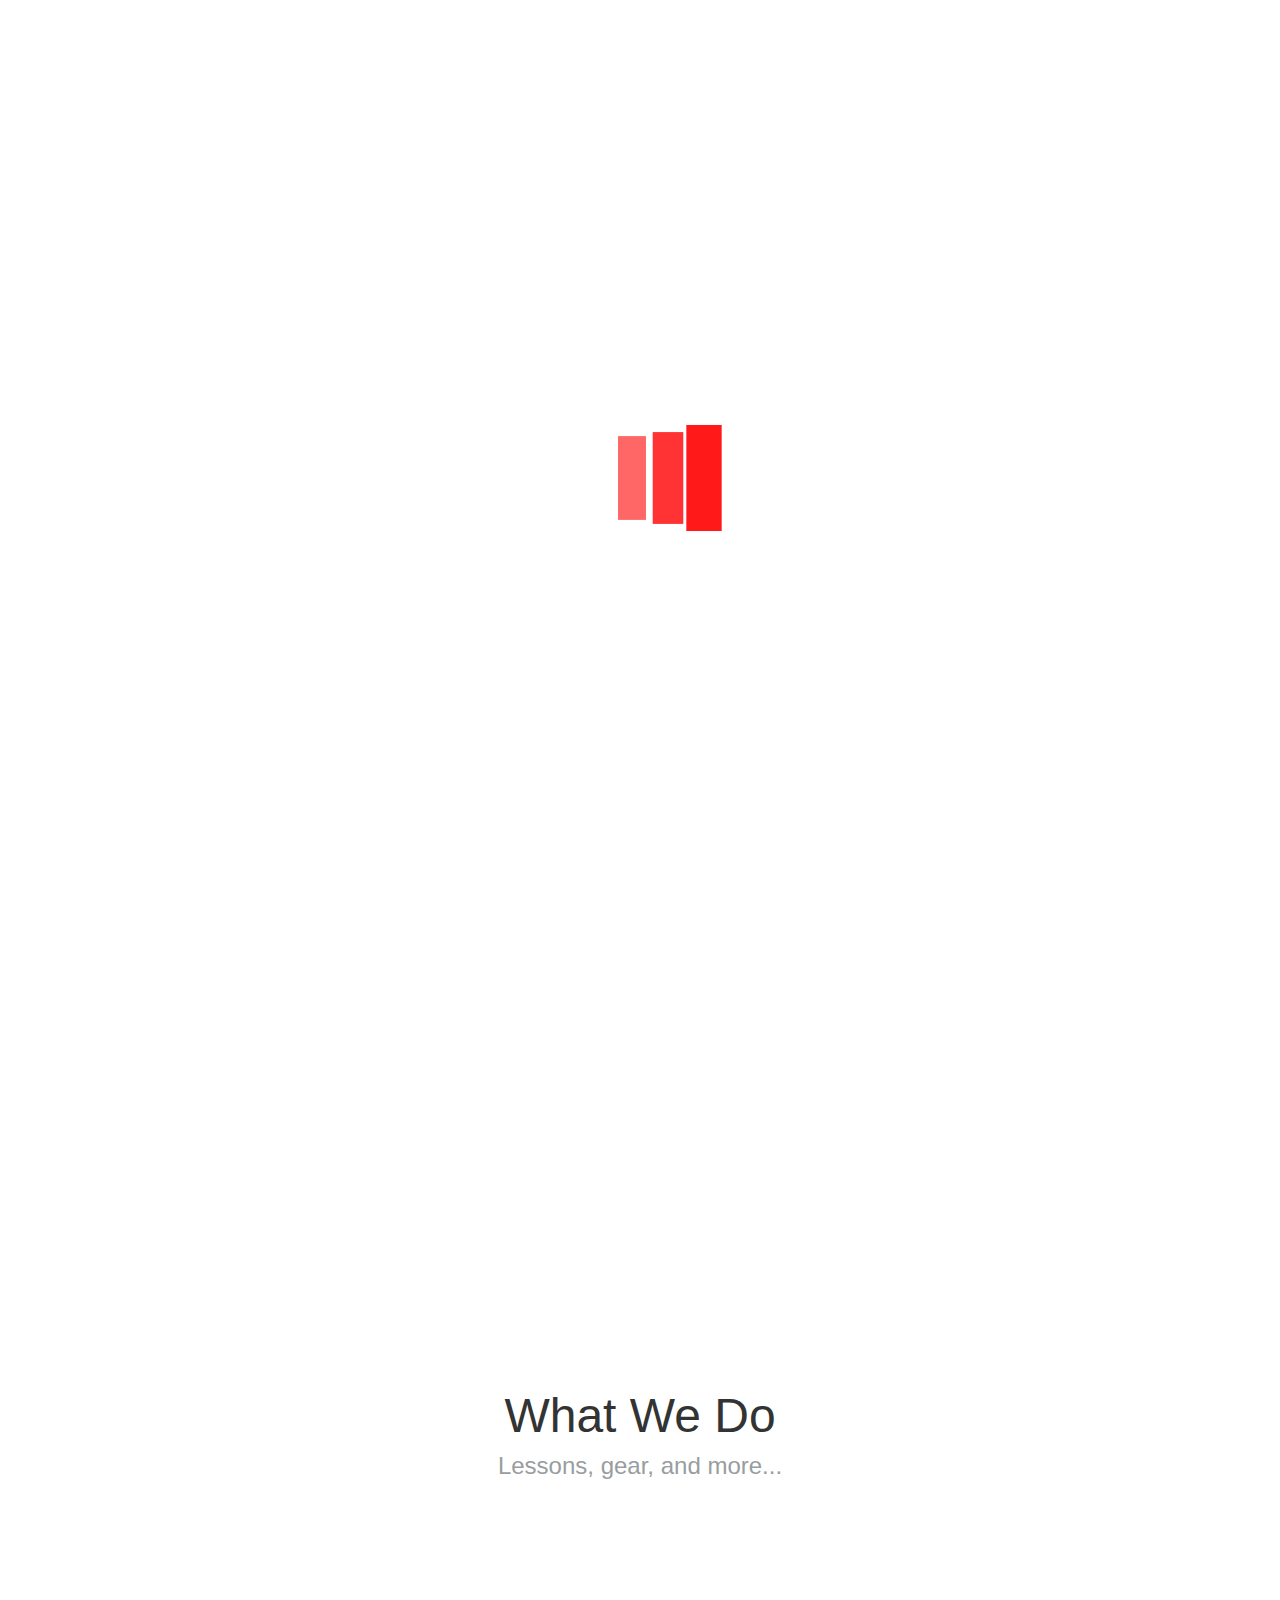
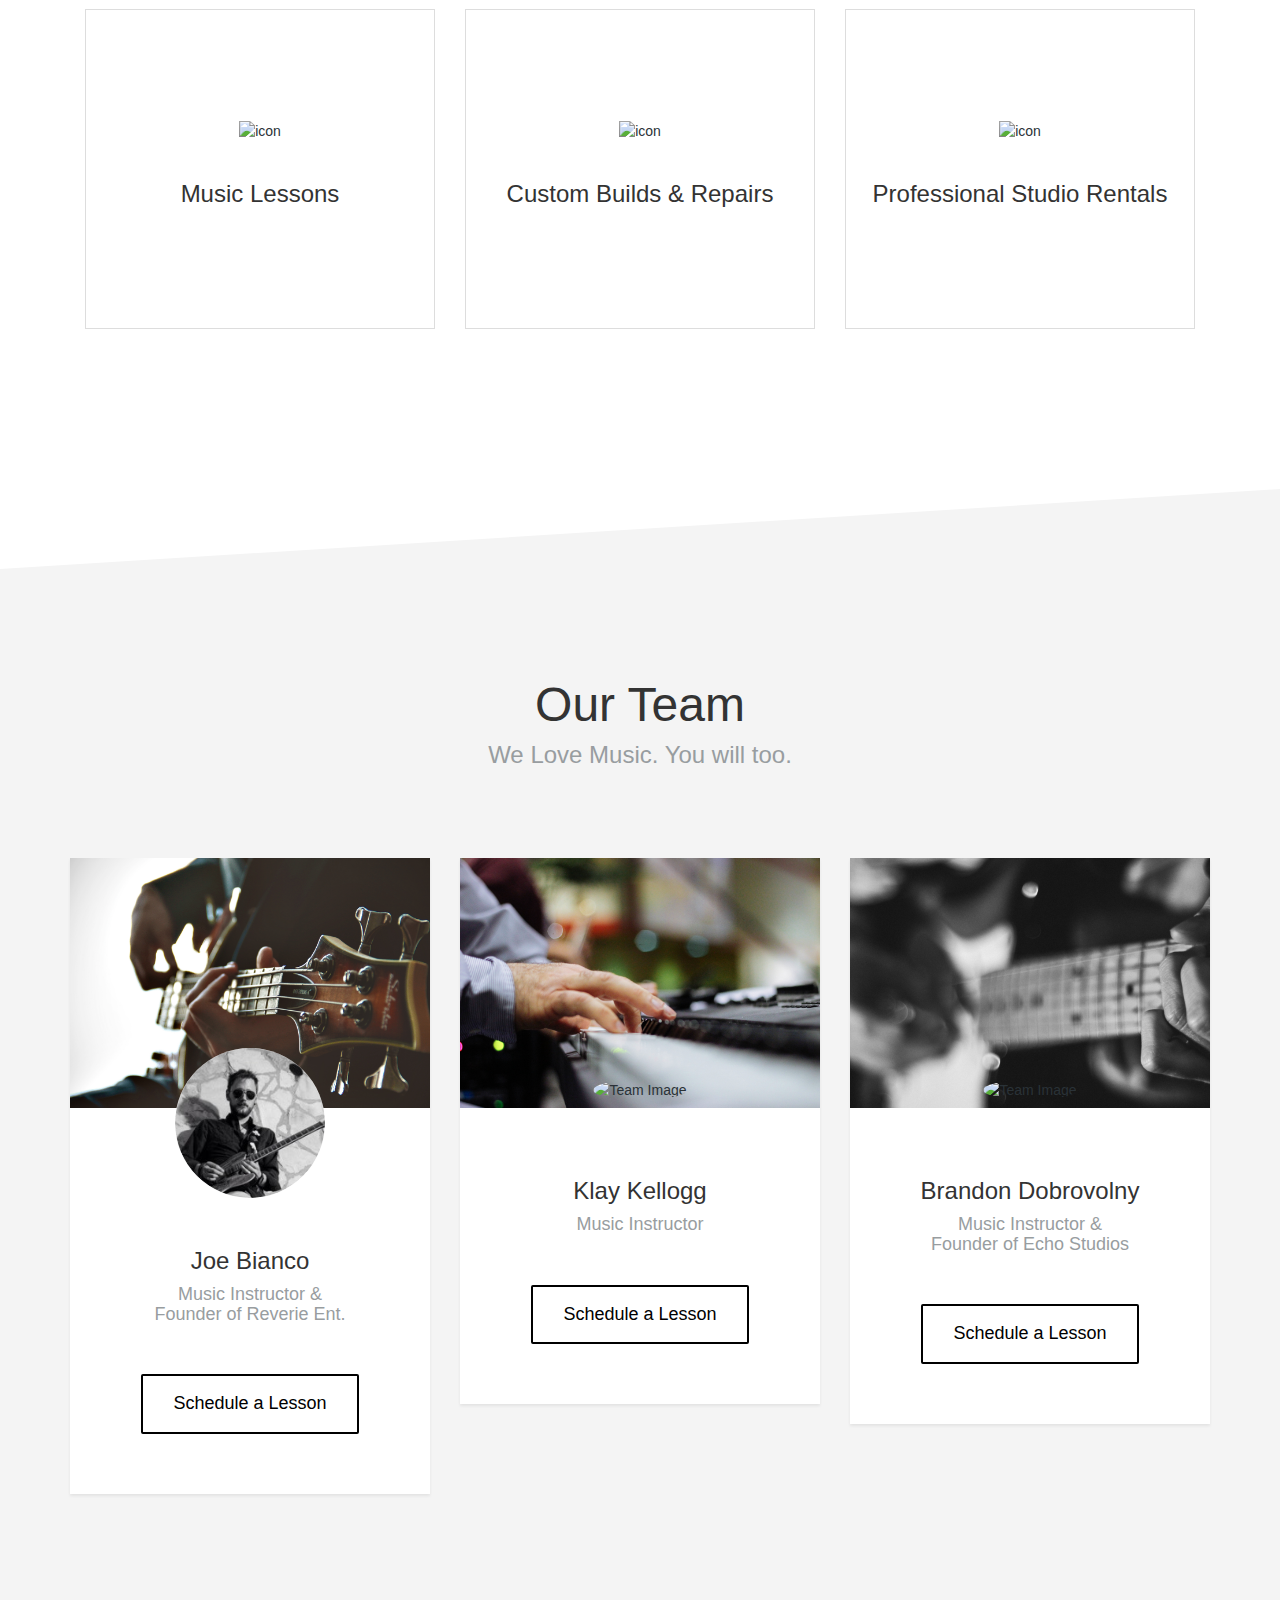
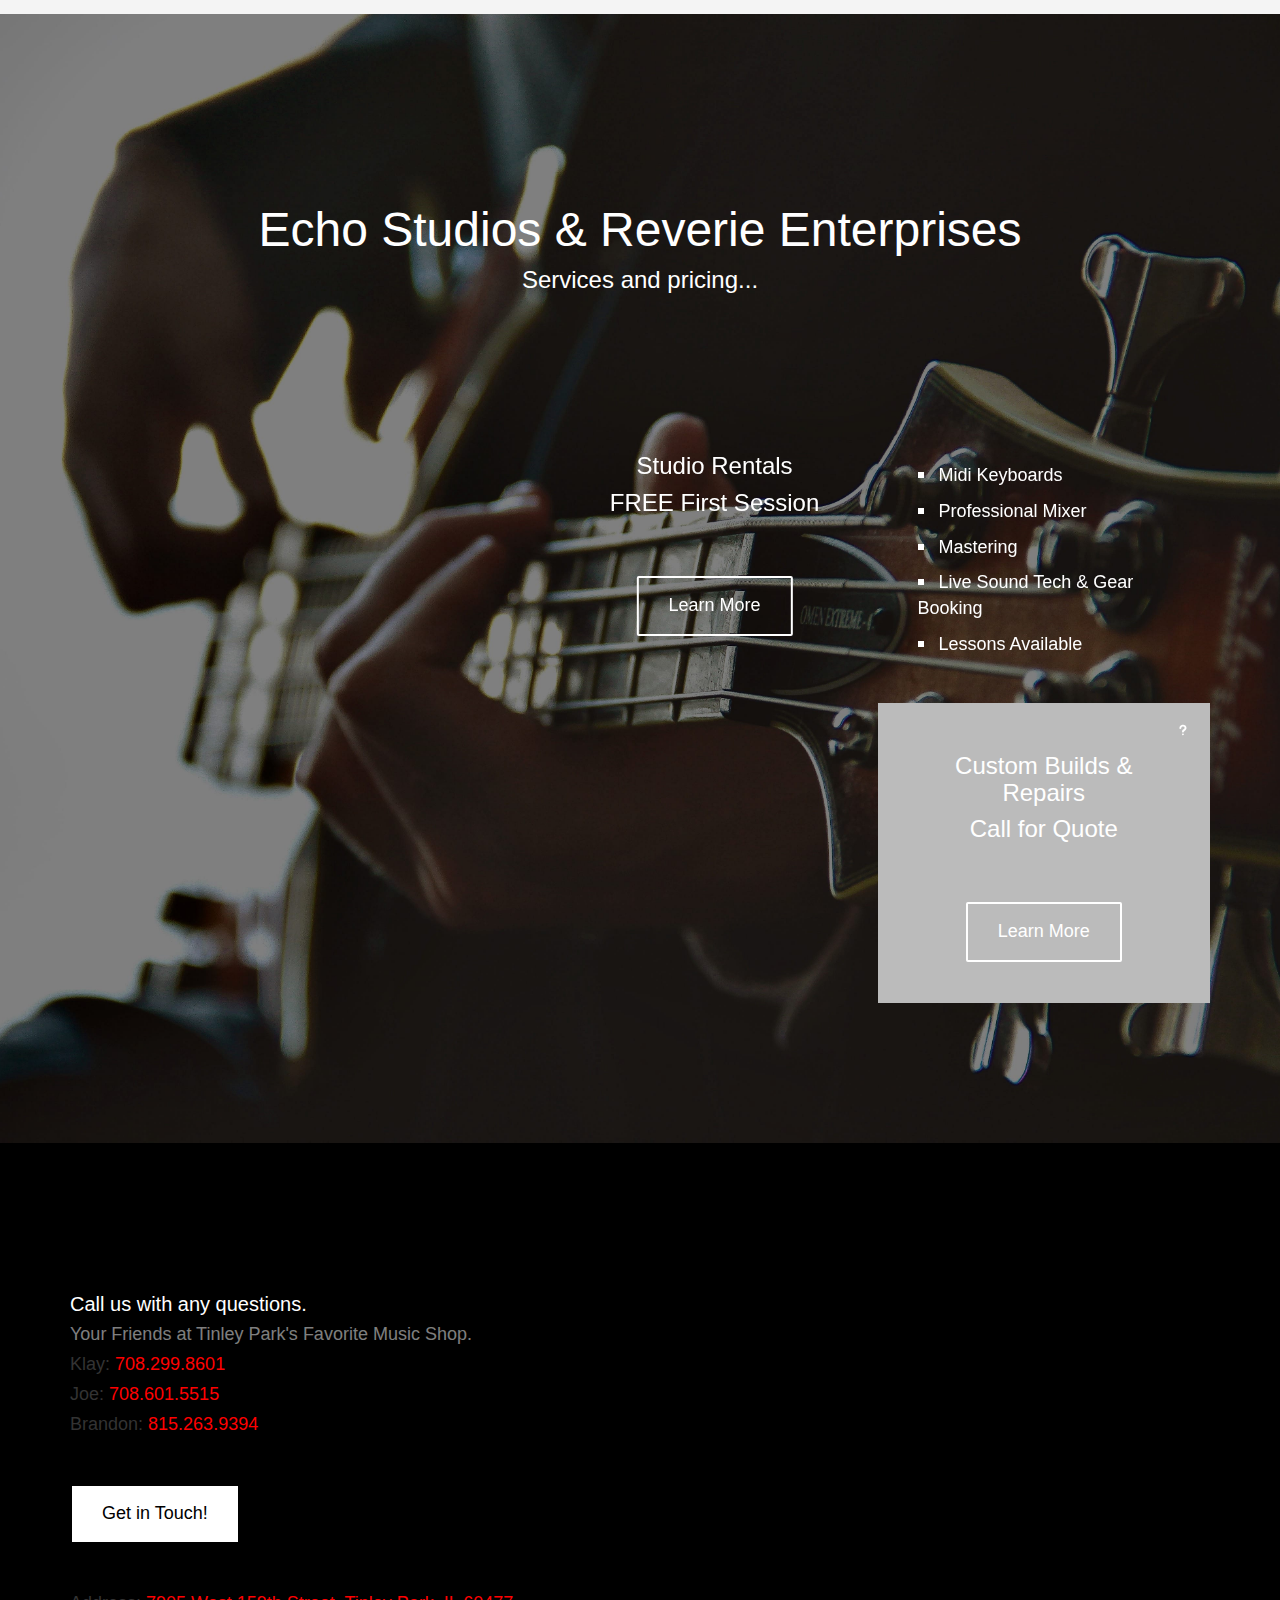
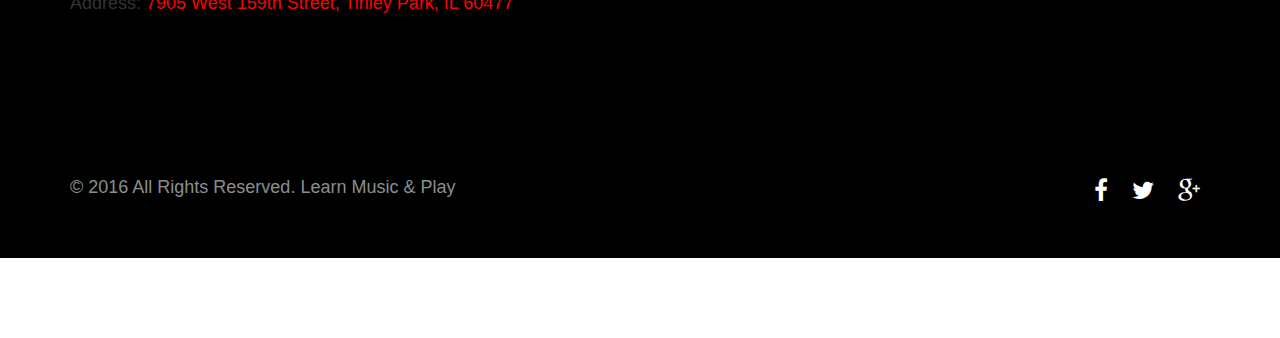
==== commit f96cecdd: "Desc Update" ====
--- a/index.html
+++ b/index.html
@@ -5,8 +5,8 @@
 	<meta charset="UTF-8">
 	<meta http-equiv="X-UA-Compatible" content="IE=edge">
 	<meta name="viewport" content="width=device-width, initial-scale=1">
-	<title>LEARN MUSIC &amp; PLAY</title>
-	<meta name="description" content="Tinley Park's Favorite Music Shop, Learn Music and Play - Echo Studios - Reverie Enterprises" />
+	<title>Learn Music &amp; Play</title>
+	<meta name="description" content="Tinley Park's Favorite Music Shop, Learn Music and Play - A place for music lessons, instrument repairs, and recording studio sessions. Home of Echo Studios and Reverie Enterprises" />
 	<meta name="keywords" content="learn music and play, learn guitar, learn drums, learn to sing, music lessons, singing, music shop, guitar repair, instrument repair, guitar pedals, tinley park, orland park, reverie, echo" />
 	<meta name="author" content="Adam Senese" />
 	<!-- Favicons (created with http://realfavicongenerator.net/)-->
@@ -159,7 +159,7 @@
 				<div class="col-md-4">
 					<div class="service">
 						<div class="icon-holder">
-							<img src="img/icons/mix.svg" alt="" class="icon">
+							<img src="img/icons/mix.png" alt="icon" class="icon">
 						</div>
 						<h4 class="heading">Music Lessons</h4>
 						<p class="description">Comfortable pace.<br>Flexible scheduling.<br>Experienced mentorship.</p>
@@ -168,7 +168,7 @@
 				<div class="col-md-4">
 					<div class="service">
 						<div class="icon-holder">
-							<img src="img/icons/wrench.svg" alt="" class="icon">
+							<img src="img/icons/wrench.png" alt="icon" class="icon">
 						</div>
 						<h4 class="heading">Custom Builds &amp; Repairs</h4>
 						<p class="description">Reverie Enterprises<br>"Don't Quit Your Daydream."</p>
@@ -177,7 +177,7 @@
 				<div class="col-md-4">
 					<div class="service">
 						<div class="icon-holder">
-							<img src="img/icons/treble.svg" alt="" class="icon">
+							<img src="img/icons/treble.png" alt="icon" class="icon">
 						</div>
 						<h4 class="heading">Professional Studio Rentals</h4>
 						<p class="description">Echo Studios<br>"Hear Yourself."</p>
@@ -216,7 +216,7 @@
 								<h5 class="white">Lessons for piano, violin, viola,<br>saxophone, flute, oboe, trumpet,<br>french horn, cello, guitar, mandolin, ukelele, bass, and banjo.</h5>
 							</div>
 						</div>
-						<img src="img/team/IMG_4436.jpg" alt="Team Image" class="avatar">
+						<img src="img/team/klay.jpg" alt="Team Image" class="avatar">
 						<div class="title">
 							<h4>Klay Kellogg</h4>
 							<h5 class="muted regular">Music Instructor</h5>
@@ -231,7 +231,7 @@
 								<h5 class="white">Lessons for Ableton,<br>ProTools, and MaxMSP.<br>Give me a call and we can<br>master your first track!</h5>
 							</div>
 						</div>
-						<img src="img/team/IMG_4360.JPG" alt="Team Image" class="avatar">
+						<img src="img/team/brandon.jpg" alt="Team Image" class="avatar">
 						<div class="title">
 							<h4>Brandon Dobrovolny</h4>
 							<h5 class="muted regular">Music Instructor &amp;<br> Founder of Echo Studios</h5>
@@ -300,7 +300,7 @@
 					<a href="mailto:learnmusicandplay@gmail.com" class="btn btn-blue ripple trial-button">Get in Touch!</a>
 					<h5>Address: <a href="https://www.google.com/maps/place/7905+W+159th+St,+Tinley+Park,+IL+60477/@41.6018731,-87.8136893,17z/data=!3m1!4b1!4m2!3m1!1s0x880e3e4a3c8d1e2d:0x9a61275e898a65ba" target="_blank">7905 West 159th Street, Tinley Park, IL 60477</a></h5>
 				</div>
-				<div class="col-sm-6 text-center-mobile">
+				<!-- <div class="col-sm-6 text-center-mobile">
 					<h3 class="white">Opening Hours <span class="open-blink"></span></h3>
 					<div class="row opening-hours">
 						<div class="col-sm-6 text-center-mobile">
@@ -312,11 +312,11 @@
 							<h3 class="regular white">10:00am - 5:00pm</h3>
 						</div>
 					</div>
-				</div>
+				</div> -->
 			</div>
 			<div class="row bottom-footer text-center-mobile">
 				<div class="col-sm-8">
-					<p>&copy; 2016 All Rights Reserved. Learn Music &amp; Play</p> 
+					<p>&copy; 2016 All Rights Reserved. Learn Music &amp; Play</p>
 				</div>
 
 						<div class="col-sm-4 text-right text-center-mobile">
